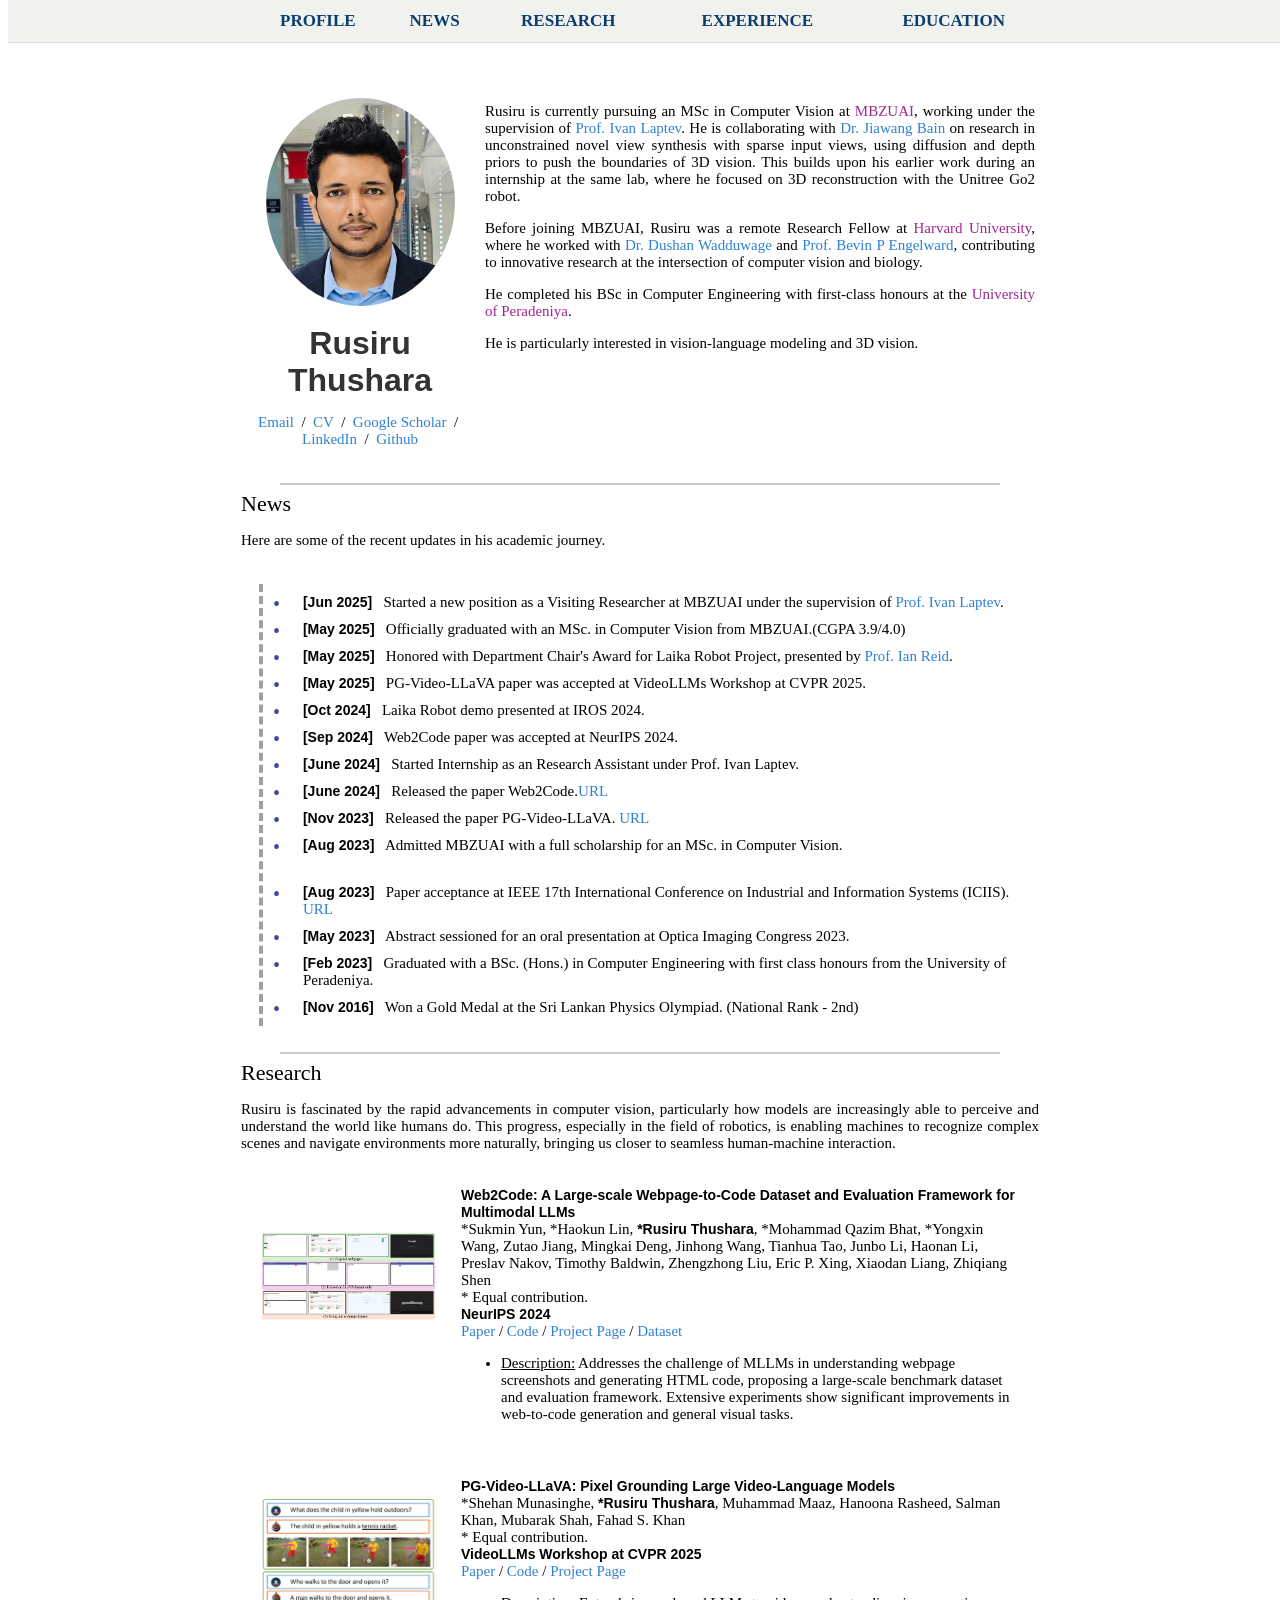
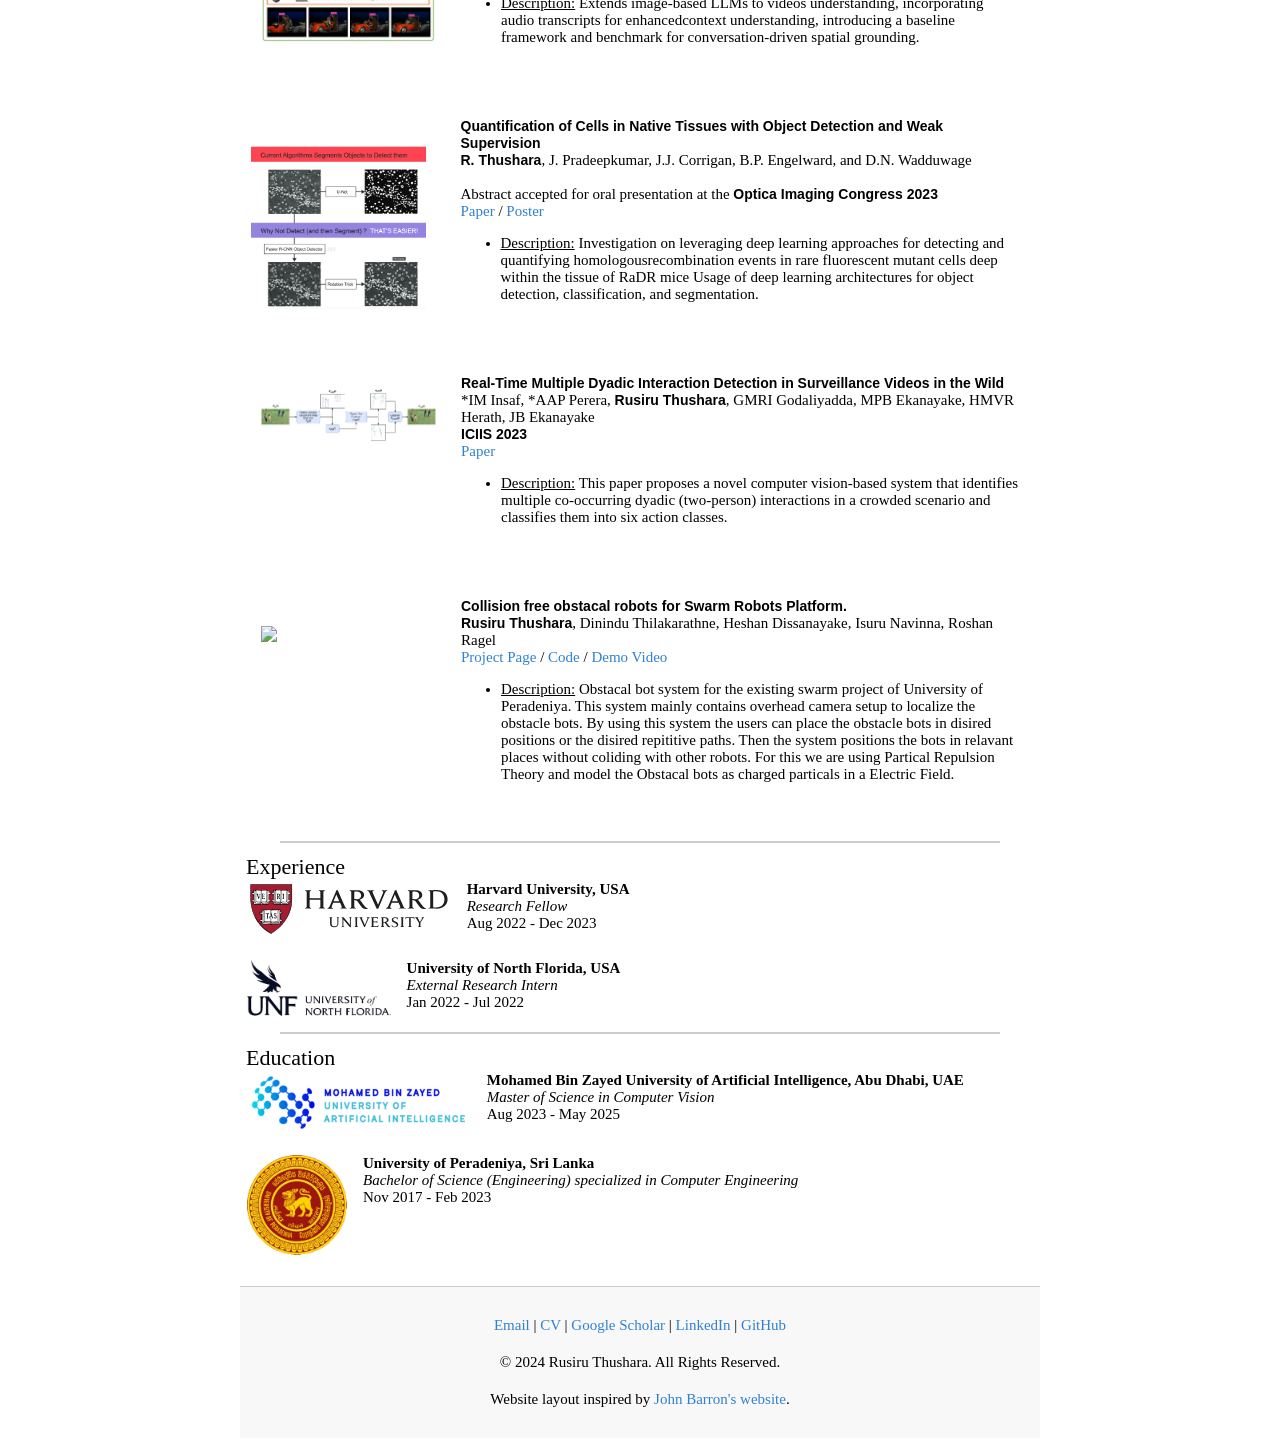
==== index.html @ 797534b0 "updated" ====
<!DOCTYPE HTML>
<html lang="en">
<head>
  <meta http-equiv="Content-Type" content="text/html; charset=UTF-8">
  <title>Rusiru Thushara</title>
  <meta name="author" content="Rusiru Thushara">
  <meta name="viewport" content="width=device-width, initial-scale=1">
  <link rel="stylesheet" type="text/css" href="stylesheet.css">
  <link rel="icon" type="image/png" href="static/images/favicon.ico">
  <script src="static/js/nn.js"></script>
  <script src="https://cdnjs.cloudflare.com/ajax/libs/p5.js/1.4.0/p5.js"></script>
</head>

<body>
  <!-- Navigation Bar -->
  <div class="navbar">
    <table style="width:90%; margin:auto;">
      <tr>
        <td><a href="#profile">Profile</a></td>
        <td><a href="#news">News</a></td>
        <td><a href="#research">Research</a></td>
        <td><a href="#experience">Experience</a></td>
        <td><a href="#education">Education</a></td>
      </tr>
    </table>
  </div>

  <div class="content"> <!-- Added margin to offset fixed header -->
    <table style="width:100%;max-width:800px;border:0px;border-spacing:0px;border-collapse:separate;margin-right:auto;margin-left:auto;">
      <tbody>
        <tr style="padding:0px">
          <td style="padding:0px">
            <table style="width:100%; max-width:800px; border:0; border-spacing:0; border-collapse:collapse; margin:auto;">
              <tbody>
                <tr id="profile">
                  <td style="width:30%; padding:15px; text-align: center; vertical-align: top;">
                    <!-- Image in a circle -->
                    <a href="static/images/RUSIRU.jpeg">
                      <img src="static/images/RUSIRU.jpeg" alt="profile photo" style="width:90%; height:auto; aspect-ratio: 1 / 1.1; max-width: 200px; max-height: auto; min-width: 100px; border-radius:50%; object-fit:cover;">
                    </a>
                    <p id="namechange" align="center">
                      <span id="a"><name>Rusiru Thushara</name></span> 
                    </p>
                    <!-- Links under the image -->
                    <p style="text-align:center">
                      <a href="mailto:thusharakart@gmail.com">Email</a> &nbsp;/&nbsp;
                      <a href="https://thusharakart.github.io/resume/cv.pdf">CV</a> &nbsp;/&nbsp;
                      <a href="https://scholar.google.com/citations?user=rWAVq90AAAAJ&hl=en">Google Scholar</a> &nbsp;/&nbsp;
                      <a href="https://www.linkedin.com/in/rusiru-thushara">LinkedIn</a> &nbsp;/&nbsp;
                      <a href="https://github.com/thusharakart">Github</a>
                    </p>
                    
                  </td>
                  <td style="width:70%; padding:5px; vertical-align: top;">
                    <!-- Text content -->
                    <p style="text-align:justify">
                      Rusiru is currently pursuing an MSc in Computer Vision at  
                      <a href="https://mbzuai.ac.ae" style="color: #9f268f;">MBZUAI</a>, working under the supervision of  
                      <a href="https://www.di.ens.fr/~laptev/">Prof. Ivan Laptev</a>. He is collaborating with  
                      <a href="https://jwbian.net/">Dr. Jiawang Bain</a> on research in unconstrained novel view synthesis with sparse input views, using diffusion and depth priors to push the boundaries of 3D vision. This builds upon his earlier work during an internship at the same lab, where he focused on 3D reconstruction with the Unitree Go2 robot.
                    </p>
                    <p style="text-align:justify">
                      Before joining MBZUAI, Rusiru was a remote Research Fellow at  
                      <a href="https://www.harvard.edu/" style="color: #9f268f;">Harvard University</a>, where he worked with  
                      <a href="https://dushan.mit.edu/">Dr. Dushan Wadduwage</a> and  
                      <a href="https://be.mit.edu/directory/bevin-p-engelward">Prof. Bevin P Engelward</a>, contributing to innovative research at the intersection of computer vision and biology.
                    </p>
                  
                    <p style="text-align:justify">
                      He completed his BSc in Computer Engineering with first-class honours at the <a href="https://www.pdn.ac.lk/" style="color: #9f268f;">University of Peradeniya</a>.
                    </p>
                    <p style="text-align:justify">
                        He is particularly interested in vision-language modeling and 3D vision.
                    </p>

                    <!-- <p style="text-align:justify; color:red;">
                      <b>UPDATE:</b> Applying for PhD positions for the Fall 2025 intake.
                    </p>  -->
                  </td>
                </tr>
              </tbody>
            </table>

            <!-- News Section -->
            <hr style="border: 0; height: 2px; background-color: #ccc; width: 90%; margin: 5px auto;">
            <table id="news" style="width:100%;border:0px;border-spacing:0px;border-collapse:separate;margin-right:auto;margin-left:auto;">
              <tbody>
                <!-- Neural Network -->
                <!-- <tr>
                  <td>
                  <div id="canvas-container" class="canvas-container"></div>
                  </td>
                </tr> -->
                <tr>
                  <td style="width:100%;vertical-align:middle">
                    <heading>News</heading>
                    <p style="text-align:justify">
                      Here are some of the recent updates in his academic journey.
                    </p>
                    <div class="timeline-container">
                      <div class="timeline">
                          <div class="fixed-news">
                              <div class="timeline-item"><strong>[Jun 2025]</strong> &nbsp;&nbsp;Started a new position as a Visiting Researcher at MBZUAI under the supervision of <a href="https://www.di.ens.fr/~laptev/">Prof. Ivan Laptev</a>.</div>
                              <div class="timeline-item"><strong>[May 2025]</strong> &nbsp;&nbsp;Officially graduated with an MSc. in Computer Vision from MBZUAI.(CGPA 3.9/4.0)</div>
                              <div class="timeline-item"><strong>[May 2025]</strong> &nbsp;&nbsp;Honored with Department Chair's Award for Laika Robot Project, presented by <a href="https://scholar.google.com/citations?user=ATkNLcQAAAAJ&hl=en">Prof. Ian Reid</a>.</div>
                              <div class="timeline-item"><strong>[May 2025]</strong> &nbsp;&nbsp;PG-Video-LLaVA paper was accepted at VideoLLMs Workshop at CVPR 2025.</div>
                              <div class="timeline-item"><strong>[Oct 2024]</strong> &nbsp;&nbsp;Laika Robot demo presented at IROS 2024.</div>
                              <div class="timeline-item"><strong>[Sep 2024]</strong> &nbsp;&nbsp;Web2Code paper was accepted at NeurIPS 2024.</div>
                              <div class="timeline-item"><strong>[June 2024]</strong> &nbsp;&nbsp;Started Internship as an Research Assistant under Prof. Ivan Laptev.</div>
                              <div class="timeline-item"><strong>[June 2024]</strong> &nbsp;&nbsp;Released the paper Web2Code.<a href="https://arxiv.org/abs/2406.20098">URL</a></div>
                              <div class="timeline-item"><strong>[Nov 2023]</strong> &nbsp;&nbsp;Released the paper PG-Video-LLaVA. <a href="https://arxiv.org/abs/2311.13435">URL</a></div>
                              <div class="timeline-item"><strong>[Aug 2023]</strong> &nbsp;&nbsp;Admitted MBZUAI with a full scholarship for an MSc. in Computer Vision.</div>
                          </div>
                          <div class="scrollable-news">
                              <div class="timeline-item"><strong>[Aug 2023]</strong> &nbsp;&nbsp;Paper acceptance at IEEE 17th International Conference on Industrial and Information Systems (ICIIS). <a href="https://ieeexplore.ieee.org/abstract/document/10253565">URL</a></div>
                              <div class="timeline-item"><strong>[May 2023]</strong> &nbsp;&nbsp;Abstract sessioned for an oral presentation at Optica Imaging Congress 2023.</div>
                              <div class="timeline-item"><strong>[Feb 2023]</strong> &nbsp;&nbsp;Graduated with a BSc. (Hons.) in Computer Engineering with first class honours from the University of Peradeniya.</div>
                              <div class="timeline-item"><strong>[Nov 2016]</strong> &nbsp;&nbsp;Won a Gold Medal at the Sri Lankan Physics Olympiad. (National Rank - 2nd) </div>
                          </div>
                      </div>
                  </div>
                  </td>
                </tr>
              </tbody>
            </table>

            <!-- Research Section -->
            <hr style="border: 0; height: 2px; background-color: #ccc; width: 90%; margin: 5px auto;">
            <table id="research" style="width:100%;border:0px;border-spacing:0px;border-collapse:separate;margin-right:auto;margin-left:auto;">
              <tbody>
                <tr>
                  <td style="width:100%;vertical-align:middle">
                    <heading>Research</heading>
                    <p style="text-align:justify" >
                      Rusiru is fascinated by the rapid advancements in computer vision, particularly how models are increasingly able to perceive and understand the world like humans do. 
                      This progress, especially in the field of robotics, is enabling machines to recognize complex scenes and navigate environments more naturally, bringing us closer to seamless human-machine interaction.
                    </p>
                    <table style="width:100%;border:0px;border-spacing:0px;border-collapse:separate;margin-right:auto;margin-left:auto;">
                      <tbody>
                        <tr>
                          <td style="padding:20px;width:25%;vertical-align:middle">
                            <div class="one">
                              <img src='static/images/papers/web2code.png' width="175">
                            </div>
                          </td>
                          <td style="padding:20px;width:75%;vertical-align:middle">
                            <papertitle>Web2Code: A Large-scale Webpage-to-Code Dataset and Evaluation Framework for Multimodal LLMs</papertitle>
                            <!-- <br>
                            Sukmin Yun, Haokun Lin,
                            <strong>Rusiru Thushara</strong>,
                            Mohammad Qazim Bhat, Yongxin Wang, Zutao Jiang, Mingkai Deng, Jinhong Wang, Tianhua Tao, Junbo Li, Haonan Li, Preslav Nakov, Timothy Baldwin, Zhengzhong Liu, Eric P. Xing, Xiaodan Liang, Zhiqiang Shen <br>
                            <br> -->
                            <br> 
                            *Sukmin Yun, *Haokun Lin, <strong>*Rusiru Thushara</strong>, *Mohammad Qazim Bhat, *Yongxin Wang, Zutao Jiang, Mingkai Deng, Jinhong Wang, Tianhua Tao, Junbo Li, Haonan Li, Preslav Nakov, Timothy Baldwin, Zhengzhong Liu, Eric P. Xing, Xiaodan Liang, Zhiqiang Shen 
                            <br> 
                            * Equal contribution.
                            <br>
                            <strong>NeurIPS 2024</strong>
                            <br>
                            <a href="https://arxiv.org/abs/2406.20098">Paper</a> /
                            <a href="https://github.com/MBZUAI-LLM/web2code">Code</a> /
                            <a href="https://mbzuai-llm.github.io/webpage2code/">Project Page</a> /
                            <a href="https://huggingface.co/datasets/MBZUAI/Web2Code">Dataset</a>
                            <ul>
                              <li>
                                <u>Description:</u> Addresses the challenge of MLLMs in understanding webpage screenshots and generating HTML code, proposing a large-scale benchmark dataset and evaluation framework. Extensive experiments show significant improvements in web-to-code generation and general visual tasks.
                              </li>
                              <!-- <br>
                              <li>
                                <u>Outcome:</u> adfsfa
                              </li> -->
                            </ul>
                          </td>
                        </tr>
                      </tbody>
                    </table>
                    <table style="width:100%;border:0px;border-spacing:0px;border-collapse:separate;margin-right:auto;margin-left:auto;"><tbody>
                        <tr>
                          <td style="padding:20px;width:25%;vertical-align:middle">
                            <div class="one">
                              <img src='static/images/papers/pgvideollava.png' width="175">
                            </div>
                          </td>
                          <td style="padding:20px;width:75%;vertical-align:middle">
                            <papertitle>PG-Video-LLaVA: Pixel Grounding Large Video-Language Models</papertitle>
                            <br>
                            *Shehan Munasinghe,
                            <strong>*Rusiru Thushara</strong>,
                            Muhammad Maaz, Hanoona Rasheed, Salman Khan, Mubarak Shah, Fahad S. Khan
                            <br> 
                            * Equal contribution.
                            <br>
                            <strong>VideoLLMs Workshop at CVPR 2025</strong>
                            <br>
                            <a href="https://arxiv.org/abs/2311.13435">Paper</a> /
                            <a href="https://github.com/mbzuai-oryx/Video-LLaVA">Code</a> /
                            <a href="https://mbzuai-oryx.github.io/Video-LLaVA/">Project Page</a>
                            <ul>
                              <li>
                                <u>Description:</u> Extends  image-based  LLMs  to  videos  understanding,  incorporating  audio  transcripts  for  enhancedcontext  understanding,  introducing  a  baseline  framework  and  benchmark  for  conversation-driven spatial grounding.
                              </li>
                              <br>
                              <!-- <li>
                                <u>Outcome:</u> Produced state-of-the-art performance in downstream tasks such as 3D object classification, few-shot object classification
                                and 3D object part segmentation, outperforming previous unsupervised learning methods.
                
                              </li> -->
                            </ul>
                          </td>
                        </tr>
                      </tbody>
                    </table>
                    <table style="width:100%;border:0px;border-spacing:0px;border-collapse:separate;margin-right:auto;margin-left:auto;"><tbody>
                        <tr>
                          <td style="padding:10px;width:25%;vertical-align:middle">
                            <div class="one">
                              <img src='static/images/papers/quantification_of_cells.png' width="175">
                            </div>
                          </td>
                          <td style="padding:20px;width:75%;vertical-align:middle">
                            <papertitle>Quantification of Cells in Native Tissues with Object Detection and Weak Supervision</papertitle>
                            <br>
                            <strong>R. Thushara</strong>, J. Pradeepkumar, J.J. Corrigan, B.P. Engelward, and D.N. Wadduwage
                            <br> 
                            <br>
                            Abstract accepted for oral presentation at the <strong>Optica Imaging Congress 2023</strong>
                            <br>
                            <a href="https://opg.optica.org/viewmedia.cfm?uri=ISA-2023-ITu2E.4&seq=0">Paper</a> /
                            <a href="https://github.com/thusharakart/DATA/blob/main/Posters/FOM_poster.pdf">Poster</a> 
                            <ul>
                              <li>
                                <u>Description:</u> Investigation  on  leveraging  deep  learning  approaches  for  detecting  and  quantifying  homologousrecombination events in rare fluorescent mutant cells deep within the tissue of RaDR mice Usage of deep learning architectures for object detection, classification, and segmentation.
                              </li>
                              <br>
                            </ul>
                          </td>
                        </tr>
                      </tbody>
                    </table>
                    <table style="width:100%;border:0px;border-spacing:0px;border-collapse:separate;margin-right:auto;margin-left:auto;"><tbody>
                      <tr>
                        <td style="padding:20px;width:25%;vertical-align:middle">
                          <div class="one">
                            <img src='static/images/papers/dyadic_interaction_detection.png' width="175">
                          </div>
                        </td>
                        <td style="padding:20px;width:75%;vertical-align:middle">
                          <papertitle>Real-Time Multiple Dyadic Interaction Detection in Surveillance Videos in the Wild</papertitle>
                          <br>
                          *IM Insaf, *AAP Perera,
                          <strong>Rusiru Thushara</strong>,
                          GMRI Godaliyadda, MPB Ekanayake, HMVR Herath, JB Ekanayake
                          <br>
                          <strong>ICIIS 2023</strong>
                          <br>
                          <a href="https://ieeexplore.ieee.org/abstract/document/10253565">Paper</a> 
                          <ul>
                            <li>
                              <u>Description:</u> This paper proposes a novel computer vision-based system that identifies multiple co-occurring dyadic (two-person) interactions in a crowded scenario and classifies them into six action classes.
                            </li>
                            <br>
                          </ul>
                        </td>
                      </tr>
                    </tbody>
                  </table>
                  <table style="width:100%;border:0px;border-spacing:0px;border-collapse:separate;margin-right:auto;margin-left:auto;"><tbody>
                      <tr>
                        <td style="padding:20px;width:25%;vertical-align:middle">
                          <div class="one">
                            <img src='static/images/projects/swarm_robot.gif' width="175">
                          </div>
                        </td>
                        <td style="padding:20px;width:75%;vertical-align:middle">
                          <papertitle>Collision free obstacal robots for Swarm Robots Platform.</papertitle>
                          <br>
                          <strong>Rusiru Thushara</strong>,
                          Dinindu Thilakarathne, Heshan Dissanayake, Isuru Navinna, Roshan Ragel
                          <br>
                          <a href="https://cepdnaclk.github.io/e16-3yp-obstacle-bots-for-swarm-robots/">Project Page</a> /
                          <a href="https://github.com/cepdnaclk/e16-3yp-obstacle-bots-for-swarm-robots">Code</a> /
                          <a href="https://cepdnaclk.github.io/e16-3yp-obstacle-bots-for-swarm-robots/#web-interface">Demo Video</a>
                          <ul>
                            <li>
                              <u>Description:</u> Obstacal bot system for the existing swarm project of University of Peradeniya. This system mainly contains overhead camera setup to localize the obstacle bots. By using this system the users can place the obstacle bots in disired positions or the disired repititive paths. Then the system positions the bots in relavant places without coliding with other robots. For this we are using Partical Repulsion Theory and model the Obstacal bots as charged particals in a Electric Field.
                            </li>
                            <br>
                          </ul>
                        </td>
                      </tr>
                    </tbody>
                  </table>
                  </td>
                </tr>
              </tbody>
            </table>

            <!-- Experience Section -->
            <hr style="border: 0; height: 2px; background-color: #ccc; width: 90%; margin: 5px auto;">
            <table id="experience" style="width:100%; border:0; border-spacing:0; border-collapse:separate; margin:0 auto; padding: 5px;">
              <tbody>
                <tr>
                  <td style="width:100%; vertical-align:middle;">
                    <heading>Experience</heading>

                    <!-- Harvard University -->
                    <table style="width:100%; border:0; cellpadding:1; cellspacing:4;">
                      <tr>
                        <td valign="top" style="width:10%; padding-right: 15px;">
                          <img height="56" border="0" src="static/images/harvard_logo.svg" alt="Harvard Logo">
                        </td>
                        <td valign="top" style="width:90%;">
                          <span class="h1"><b>Harvard University, USA</b></span>
                          <br><em>Research Fellow</em><br>
                          Aug 2022 - Dec 2023
                        </td>
                      </tr>
                    </table>
                    <br>

                    <!-- University of North Florida -->
                    <table style="width:100%; border:0; cellpadding:1; cellspacing:4;">
                      <tr>
                        <td valign="top" style="width:10%; padding-right: 15px;">
                          <img height="56" border="0" src="static/images/unf_logo.png" alt="UNF Logo">
                        </td>
                        <td valign="top" style="width:90%;">
                          <span class="h1"><b>University of North Florida, USA</b></span>
                          <br><em>External Research Intern</em><br>
                          Jan 2022 - Jul 2022
                        </td>
                      </tr>
                    </table>

                  </td>
                </tr>
              </tbody>
            </table>

            <!-- Education Section -->
            <hr style="border: 0; height: 2px; background-color: #ccc; width: 90%; margin: 5px auto;">
            <table id="education" style="width:100%; border:0; border-spacing:0; border-collapse:separate; margin:0 auto; padding: 5px;">
              <tbody>
                <tr>
                  <td style="width:100%; vertical-align:middle;">
                    <heading>Education</heading>

                    <!-- MBZUAI -->
                    <table style="width:100%; border:0; cellpadding:1; cellspacing:4;">
                      <tr>
                        <td valign="top" style="width:10%; padding-right: 15px;">
                          <img height="60" border="0" src="static/images/mbzuai_logo.png" alt="MBZUAI Logo">
                        </td>
                        <td valign="top" style="width:90%;">
                          <span class="h1"><b>Mohamed Bin Zayed University of Artificial Intelligence, Abu Dhabi, UAE</b></span>
                          <br><em>Master of Science in Computer Vision</em><br>
                          Aug 2023 - May 2025
                        </td>
                      </tr>
                    </table>
                    <br>

                    <!-- University of Peradeniya -->
                    <table style="width:100%; border:0; cellpadding:1; cellspacing:4;">
                      <tr>
                        <td valign="top" style="width:10%; padding-right: 15px;">
                          <img height="100" border="0" src="static/images/uop_logo.png" alt="UoP Logo">
                        </td>
                        <td valign="top" style="width:90%;">
                          <span class="h1"><b>University of Peradeniya, Sri Lanka</b></span>
                          <br><em>Bachelor of Science (Engineering) specialized in Computer Engineering</em><br>
                          Nov 2017 - Feb 2023
                        </td>
                      </tr>
                    </table>

                  </td>
                </tr>
              </tbody>
            </table>


            <!-- Footer -->
            <div style="width:100%; background:#f8f8f8; border-top:1px solid #ccc; padding:20px 0; text-align:center; margin-top:20px;">
                <table style="width:90%; margin:auto;">
                  <tr>
                    <td style="padding:10px;">
                      <a href="mailto:thusharakart@gmail.com">Email</a> |
                      <a href="https://thusharakart.github.io/resume/cv.pdf">CV</a> |
                      <a href="https://scholar.google.com/citations?user=rWAVq90AAAAJ&hl=en">Google Scholar</a> |
                      <a href="https://www.linkedin.com/in/rusiru-thushara">LinkedIn</a> |
                      <a href="https://github.com/thusharakart">GitHub</a>
                    </td>
                  </tr>
                  <tr>
                    <td style="padding:10px;">
                      © 2024 Rusiru Thushara. All Rights Reserved.
                    </td>
                  </tr>
                  <tr>
                    <td style="padding:10px;">
                      Website layout inspired by <a href="https://jonbarron.info/" target="_blank">John Barron's website</a>.
                    </td>
                  </tr>
                </table>
            </div>
            
          </td>
        </tr>
      </tbody>
    </table>
  </div>
</body>
</html>
---- stylesheet.css ----
/* latin-ext */
@font-face {
  font-family: 'Lato';
  font-style: italic;
  font-weight: 400;
  src: local('Lato Italic'), local('Lato-Italic'), url(https://fonts.gstatic.com/s/lato/v15/S6u8w4BMUTPHjxsAUi-qNiXg7eU0.woff2) format('woff2');
  unicode-range: U+0100-024F, U+0259, U+1E00-1EFF, U+2020, U+20A0-20AB, U+20AD-20CF, U+2113, U+2C60-2C7F, U+A720-A7FF;
}
/* latin */
@font-face {
  font-family: 'Lato';
  font-style: italic;
  font-weight: 400;
  src: local('Lato Italic'), local('Lato-Italic'), url(https://fonts.gstatic.com/s/lato/v15/S6u8w4BMUTPHjxsAXC-qNiXg7Q.woff2) format('woff2');
  unicode-range: U+0000-00FF, U+0131, U+0152-0153, U+02BB-02BC, U+02C6, U+02DA, U+02DC, U+2000-206F, U+2074, U+20AC, U+2122, U+2191, U+2193, U+2212, U+2215, U+FEFF, U+FFFD;
}
/* latin-ext */
@font-face {
  font-family: 'Lato';
  font-style: italic;
  font-weight: 700;
  src: local('Lato Bold Italic'), local('Lato-BoldItalic'), url(https://fonts.gstatic.com/s/lato/v15/S6u_w4BMUTPHjxsI5wq_FQftx9897sxZ.woff2) format('woff2');
  unicode-range: U+0100-024F, U+0259, U+1E00-1EFF, U+2020, U+20A0-20AB, U+20AD-20CF, U+2113, U+2C60-2C7F, U+A720-A7FF;
}
/* latin */
@font-face {
  font-family: 'Lato';
  font-style: italic;
  font-weight: 700;
  src: local('Lato Bold Italic'), local('Lato-BoldItalic'), url(https://fonts.gstatic.com/s/lato/v15/S6u_w4BMUTPHjxsI5wq_Gwftx9897g.woff2) format('woff2');
  unicode-range: U+0000-00FF, U+0131, U+0152-0153, U+02BB-02BC, U+02C6, U+02DA, U+02DC, U+2000-206F, U+2074, U+20AC, U+2122, U+2191, U+2193, U+2212, U+2215, U+FEFF, U+FFFD;
}
/* latin-ext */
@font-face {
  font-family: 'Lato';
  font-style: normal;
  font-weight: 400;
  src: local('Lato Regular'), local('Lato-Regular'), url(https://fonts.gstatic.com/s/lato/v15/S6uyw4BMUTPHjxAwXiWtFCfQ7A.woff2) format('woff2');
  unicode-range: U+0100-024F, U+0259, U+1E00-1EFF, U+2020, U+20A0-20AB, U+20AD-20CF, U+2113, U+2C60-2C7F, U+A720-A7FF;
}
/* latin */
@font-face {
  font-family: 'Lato';
  font-style: normal;
  font-weight: 400;
  src: local('Lato Regular'), local('Lato-Regular'), url(https://fonts.gstatic.com/s/lato/v15/S6uyw4BMUTPHjx4wXiWtFCc.woff2) format('woff2');
  unicode-range: U+0000-00FF, U+0131, U+0152-0153, U+02BB-02BC, U+02C6, U+02DA, U+02DC, U+2000-206F, U+2074, U+20AC, U+2122, U+2191, U+2193, U+2212, U+2215, U+FEFF, U+FFFD;
}
/* latin-ext */
@font-face {
  font-family: 'PT Serif',serif;;
  font-style: normal;
  font-weight: 700;
  src: local('Lato Bold'), local('Lato-Bold'), url(https://fonts.gstatic.com/s/lato/v15/S6u9w4BMUTPHh6UVSwaPGQ3q5d0N7w.woff2) format('woff2');
  unicode-range: U+0100-024F, U+0259, U+1E00-1EFF, U+2020, U+20A0-20AB, U+20AD-20CF, U+2113, U+2C60-2C7F, U+A720-A7FF;
}
/* latin */
@font-face {
  font-family: 'Lato';
  font-style: normal;
  font-weight: 700;
  src: local('Lato Bold'), local('Lato-Bold'), url(https://fonts.gstatic.com/s/lato/v15/S6u9w4BMUTPHh6UVSwiPGQ3q5d0.woff2) format('woff2');
  unicode-range: U+0000-00FF, U+0131, U+0152-0153, U+02BB-02BC, U+02C6, U+02DA, U+02DC, U+2000-206F, U+2074, U+20AC, U+2122, U+2191, U+2193, U+2212, U+2215, U+FEFF, U+FFFD;
}

.navbar {
  position: fixed;
  top: 0;
  width: 100vw;
  background: #f1f1ee;
  border-bottom: 1px solid #ddddd8;
  padding: 10px 0;
  z-index: 1000;
  text-transform: uppercase;
  text-align: center;
}


.navbar table {
  width: 100vw;
  max-width: 800px;
  margin: auto;
}

.navbar ul {
  list-style-type: none;
  margin: 0;
  padding: 0;
  display: flex;
  gap: 20px; /* Adjust spacing between nav items */
}

.navbar li {
  display: inline;
}

.navbar a {
  text-decoration: none;
  color: #0b3d73; /* Adjust as needed */
  font-size: 17px; /* Adjust as needed */
  font-weight: 550;
}

.content {
  margin-top: 65px;
  z-index: 1;
  position: relative;
}

a {
  color: #2f81d3;
  text-decoration: none;
}

a:focus,
a:hover {
  color: #63061d;
  text-decoration: none;
}

body,
td,
th,
tr,
p,
a {
  font-family: 'PT Serif',serif;
  font-size: 15px
}

body {
  padding-top: 10px;
}

strong {
  font-family: 'Lato', Verdana, Helvetica, sans-serif;
  font-size: 14px;
}

heading {
  font-family: 'PT Serif',serif;
  font-size: 22px;
}

papertitle {
  font-family: 'Lato', Verdana, Helvetica, sans-serif;
  font-size: 14px;
  font-weight: 700
}

name {
  font-family: 'PT Sans Narrow',sans-serif;
  font-size: 32px;
  font-weight: 600;
  color: #333332;
  vertical-align: middle;
  padding: 5px auto;
}

table {
  width: 50%;
  border-collapse: collapse;
}

.one {
  width: 160px;
  height: 160px;
  position: relative;
}

.two {
  width: 160px;
  height: 160px;
  position: absolute;
  transition: opacity .2s ease-in-out;
  -moz-transition: opacity .2s ease-in-out;
  -webkit-transition: opacity .2s ease-in-out;
}

.fade {
  transition: opacity .2s ease-in-out;
  -moz-transition: opacity .2s ease-in-out;
  -webkit-transition: opacity .2s ease-in-out;
}

span.highlight {
  background-color: #ffffd0;
}
/* For name change stuff */
p#namechange span#a {
  display: inline;
}
p#namechange:hover span#a {
  display: none;
}
p#namechange span#b {
  display: none;
}
p#namechange:hover span#b {
  display: inline;
}

.canvas-container {
  width: 100vw;
  height: 40vh;
}

.timeline-container {
  display: flex;
  justify-content: center;
}
.timeline {
  position: relative;
  width: 95%;
  margin: 20px 0;
  border-left: 4px dashed #a19f9f;
}
.fixed-news, .scrollable-news {
  padding-left: 40px;
}
.fixed-news {
  position: sticky;
  top: 0;
  background: white;
  z-index: 1;
}
.scrollable-news {
  max-height: 300px;
  overflow-y: auto;
  padding-top: 10px;
}
.timeline-item {
  position: relative;
  margin: 10px 0;
}
.timeline-item::before {
  content: '•';
  position: absolute;
  left: -30px;
  font-size: 20px;
  line-height: 1;
  color: #42489f;
}

@media screen and (max-width: 200px) {
  .navbar td {
    display: none;
  }
  
}

@media screen and (max-width: 600px) {
  .navbar{
    max-width: cal(100vw + 5px);
  }
  .navbar td {
    padding: 5px;
  }

  .navbar a {
    font-size: 12px;
  }

  section[id] {
    padding-top: 60px;
    margin-top: -60px;
  }
}

section[id] {
  padding-top: 60px;
  margin-top: -100; 
  display: block;
}

:target::before {
  content: "";
  display: block;
  height: 90px; /* same as your navbar's height */
  margin-top: -70px; /* negative value of the height */
  visibility: hidden;
  scroll-margin-top: 70px;
}
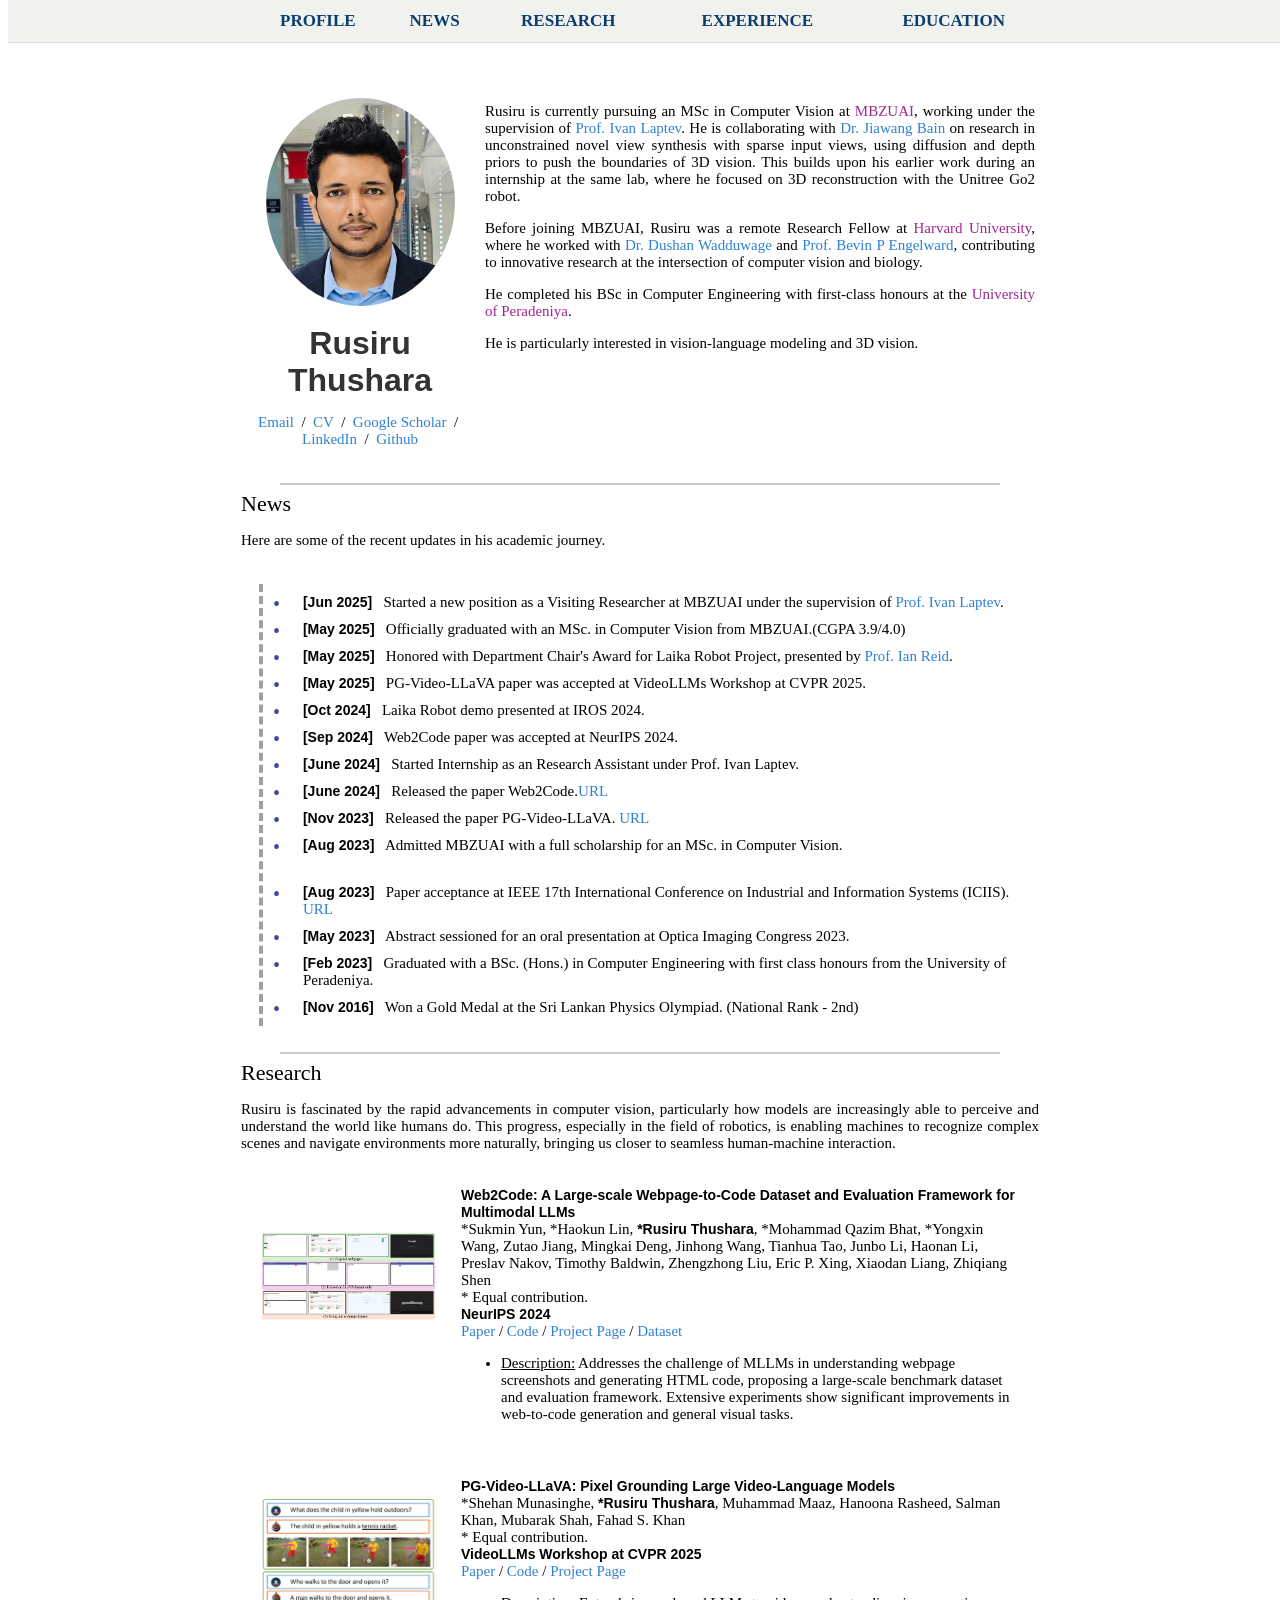
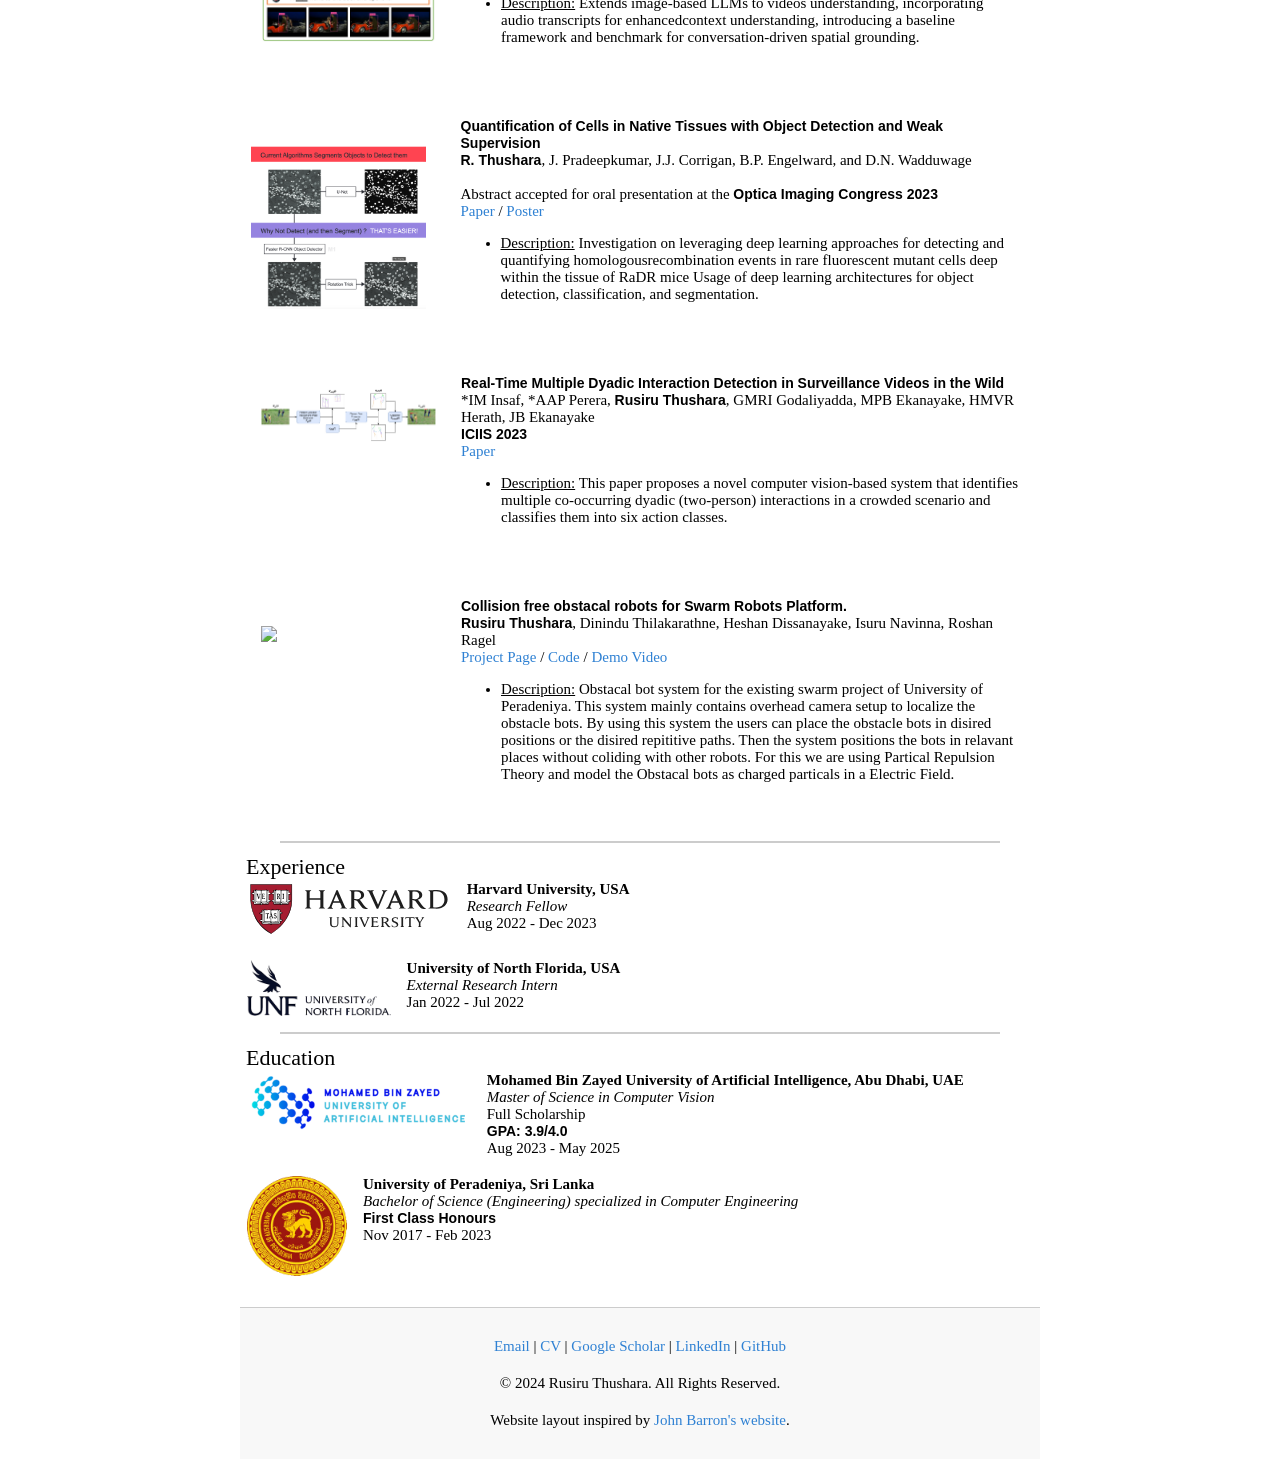
==== commit 73be4d28: "updated" ====
--- a/index.html
+++ b/index.html
@@ -354,6 +354,8 @@
                         <td valign="top" style="width:90%;">
                           <span class="h1"><b>Mohamed Bin Zayed University of Artificial Intelligence, Abu Dhabi, UAE</b></span>
                           <br><em>Master of Science in Computer Vision</em><br>
+                          <span>Full Scholarship</span><br>
+                          <strong>GPA: 3.9/4.0</strong><br>
                           Aug 2023 - May 2025
                         </td>
                       </tr>
@@ -365,10 +367,12 @@
                       <tr>
                         <td valign="top" style="width:10%; padding-right: 15px;">
                           <img height="100" border="0" src="static/images/uop_logo.png" alt="UoP Logo">
+
                         </td>
                         <td valign="top" style="width:90%;">
                           <span class="h1"><b>University of Peradeniya, Sri Lanka</b></span>
                           <br><em>Bachelor of Science (Engineering) specialized in Computer Engineering</em><br>
+                          <strong>First Class Honours</strong><br>
                           Nov 2017 - Feb 2023
                         </td>
                       </tr>
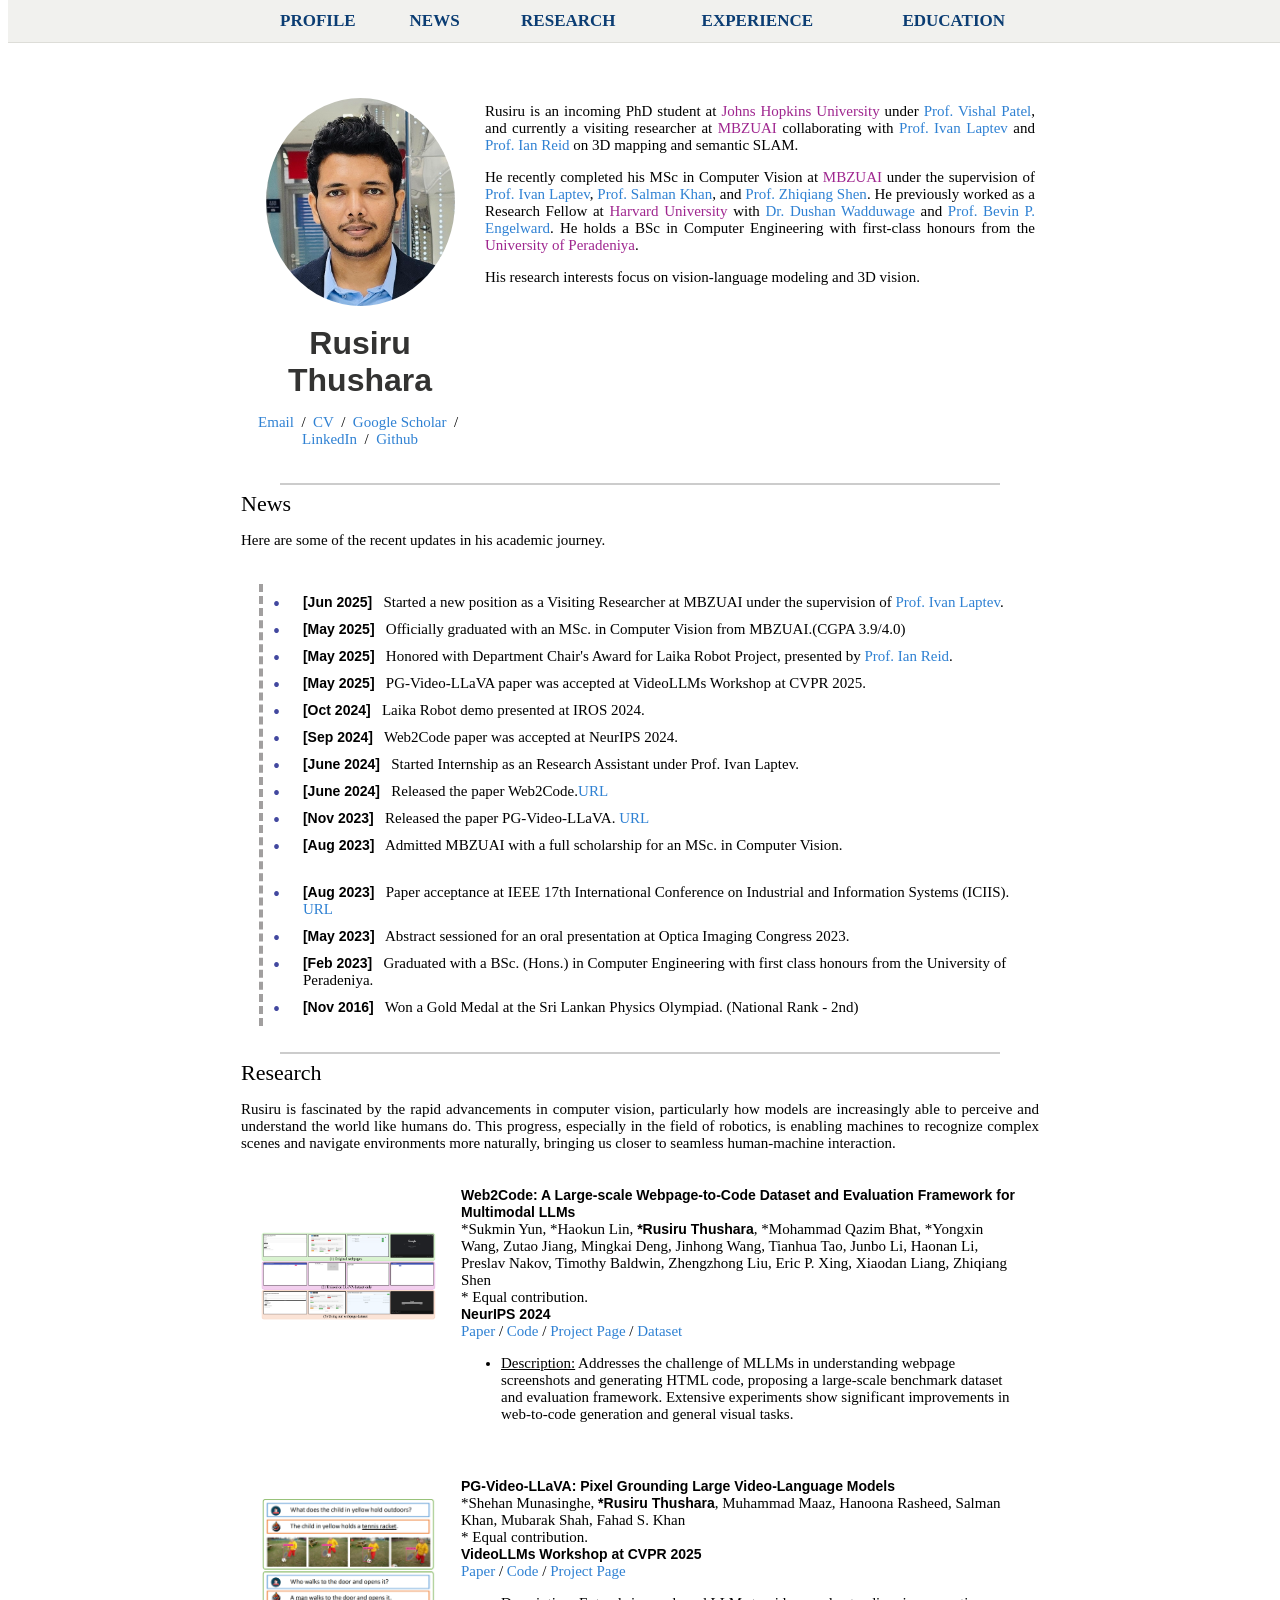
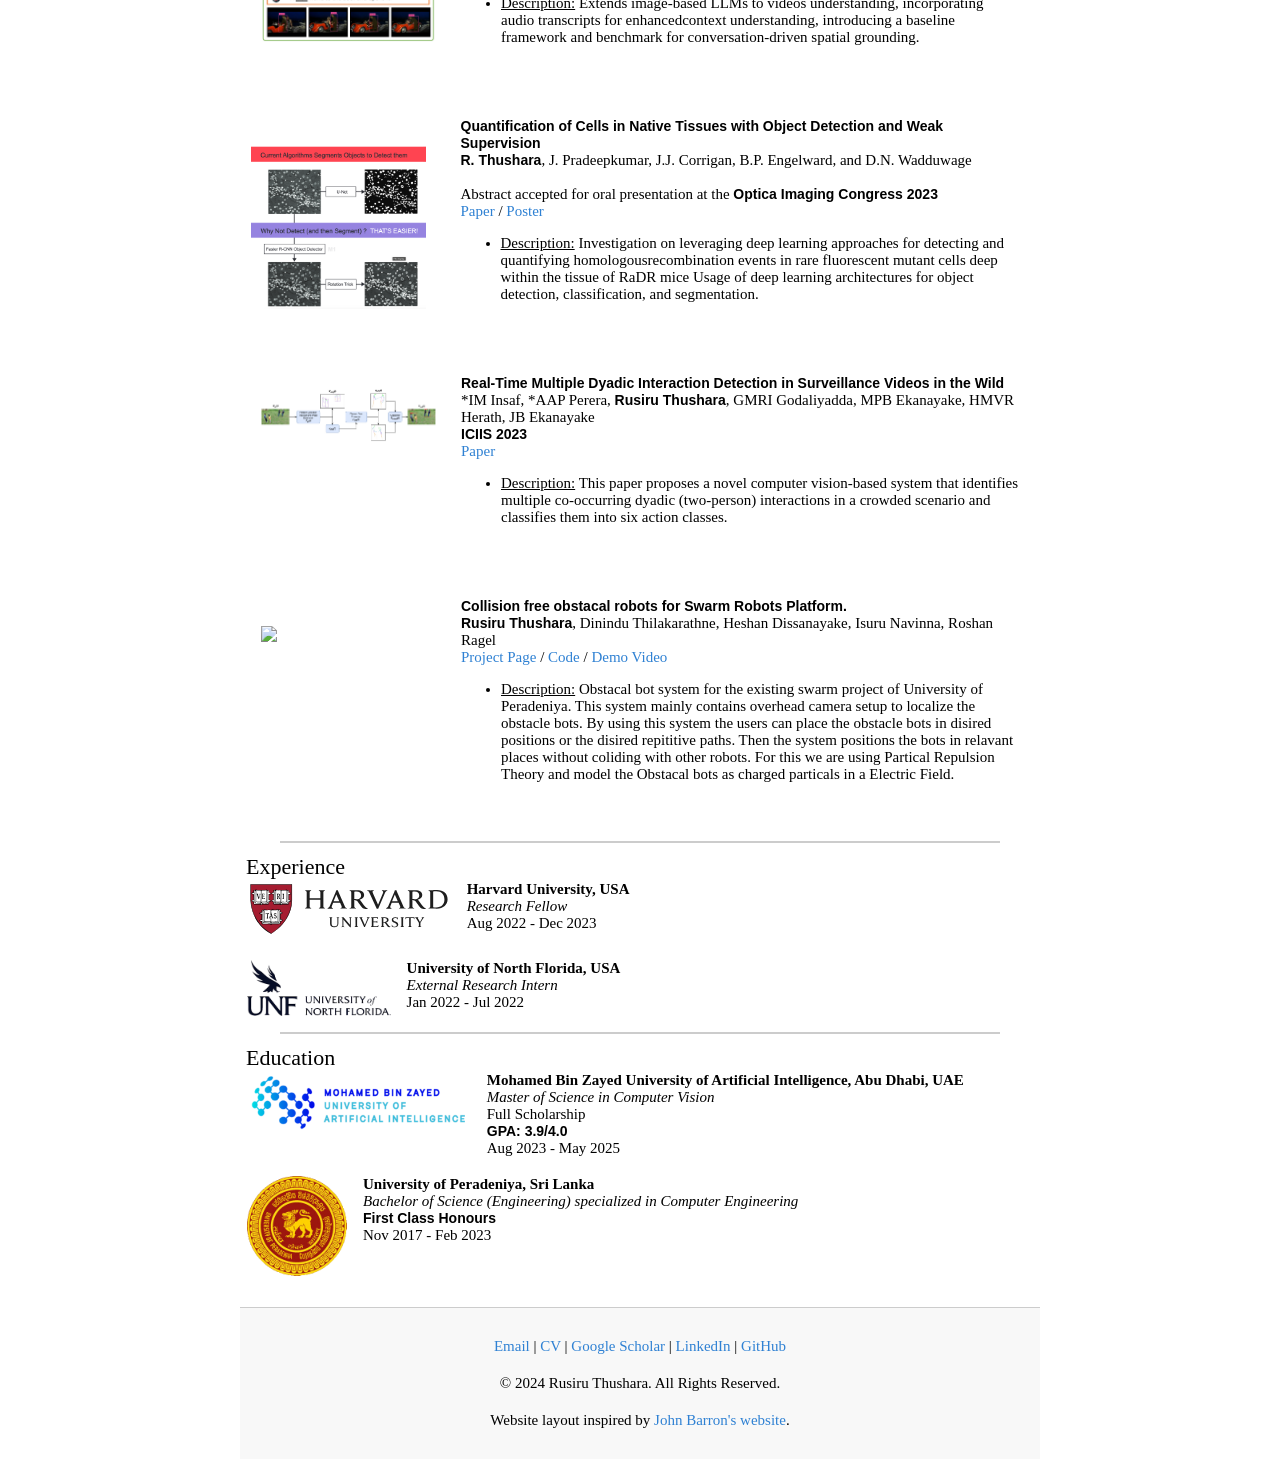
==== commit 9f07a007: "updated" ====
--- a/index.html
+++ b/index.html
@@ -53,29 +53,18 @@
                   </td>
                   <td style="width:70%; padding:5px; vertical-align: top;">
                     <!-- Text content -->
-                    <p style="text-align:justify">
-                      Rusiru is currently pursuing an MSc in Computer Vision at  
-                      <a href="https://mbzuai.ac.ae" style="color: #9f268f;">MBZUAI</a>, working under the supervision of  
-                      <a href="https://www.di.ens.fr/~laptev/">Prof. Ivan Laptev</a>. He is collaborating with  
-                      <a href="https://jwbian.net/">Dr. Jiawang Bain</a> on research in unconstrained novel view synthesis with sparse input views, using diffusion and depth priors to push the boundaries of 3D vision. This builds upon his earlier work during an internship at the same lab, where he focused on 3D reconstruction with the Unitree Go2 robot.
-                    </p>
-                    <p style="text-align:justify">
-                      Before joining MBZUAI, Rusiru was a remote Research Fellow at  
-                      <a href="https://www.harvard.edu/" style="color: #9f268f;">Harvard University</a>, where he worked with  
-                      <a href="https://dushan.mit.edu/">Dr. Dushan Wadduwage</a> and  
-                      <a href="https://be.mit.edu/directory/bevin-p-engelward">Prof. Bevin P Engelward</a>, contributing to innovative research at the intersection of computer vision and biology.
-                    </p>
-                  
-                    <p style="text-align:justify">
-                      He completed his BSc in Computer Engineering with first-class honours at the <a href="https://www.pdn.ac.lk/" style="color: #9f268f;">University of Peradeniya</a>.
-                    </p>
-                    <p style="text-align:justify">
-                        He is particularly interested in vision-language modeling and 3D vision.
-                    </p>
-
-                    <!-- <p style="text-align:justify; color:red;">
-                      <b>UPDATE:</b> Applying for PhD positions for the Fall 2025 intake.
-                    </p>  -->
+                      <p style="text-align:justify">
+                          Rusiru is an incoming PhD student at <a href="https://www.jhu.edu/" style="color: #9f268f;">Johns Hopkins University</a> under <a href="https://engineering.jhu.edu/ece/faculty/vishal-m-patel/">Prof. Vishal Patel</a>, and currently a visiting researcher at <a href="https://mbzuai.ac.ae" style="color: #9f268f;">MBZUAI</a> collaborating with <a href="https://www.di.ens.fr/~laptev/">Prof. Ivan Laptev</a> and <a href="https://cs.adelaide.edu.au/~ianr/">Prof. Ian Reid</a> on 3D mapping and semantic SLAM.
+                      </p>
+
+                      <p style="text-align:justify">
+                          He recently completed his MSc in Computer Vision at <a href="https://mbzuai.ac.ae" style="color: #9f268f;">MBZUAI</a> under the supervision of <a href="https://www.di.ens.fr/~laptev/">Prof. Ivan Laptev</a>, <a href="https://ae.linkedin.com/in/salman-khan-12184128">Prof. Salman Khan</a>, and <a href="https://zhiqiangshen.com">Prof. Zhiqiang Shen</a>. He previously worked as a Research Fellow at <a href="https://www.harvard.edu/" style="color: #9f268f;">Harvard University</a> with <a href="https://dushan.mit.edu/">Dr. Dushan Wadduwage</a> and <a href="https://be.mit.edu/directory/bevin-p-engelward">Prof. Bevin P. Engelward</a>. He holds a BSc in Computer Engineering with first-class honours from the <a href="https://www.pdn.ac.lk/" style="color: #9f268f;">University of Peradeniya</a>.
+                      </p>
+
+                      <p style="text-align:justify">
+                          His research interests focus on vision-language modeling and 3D vision.
+                      </p>
+
                   </td>
                 </tr>
               </tbody>
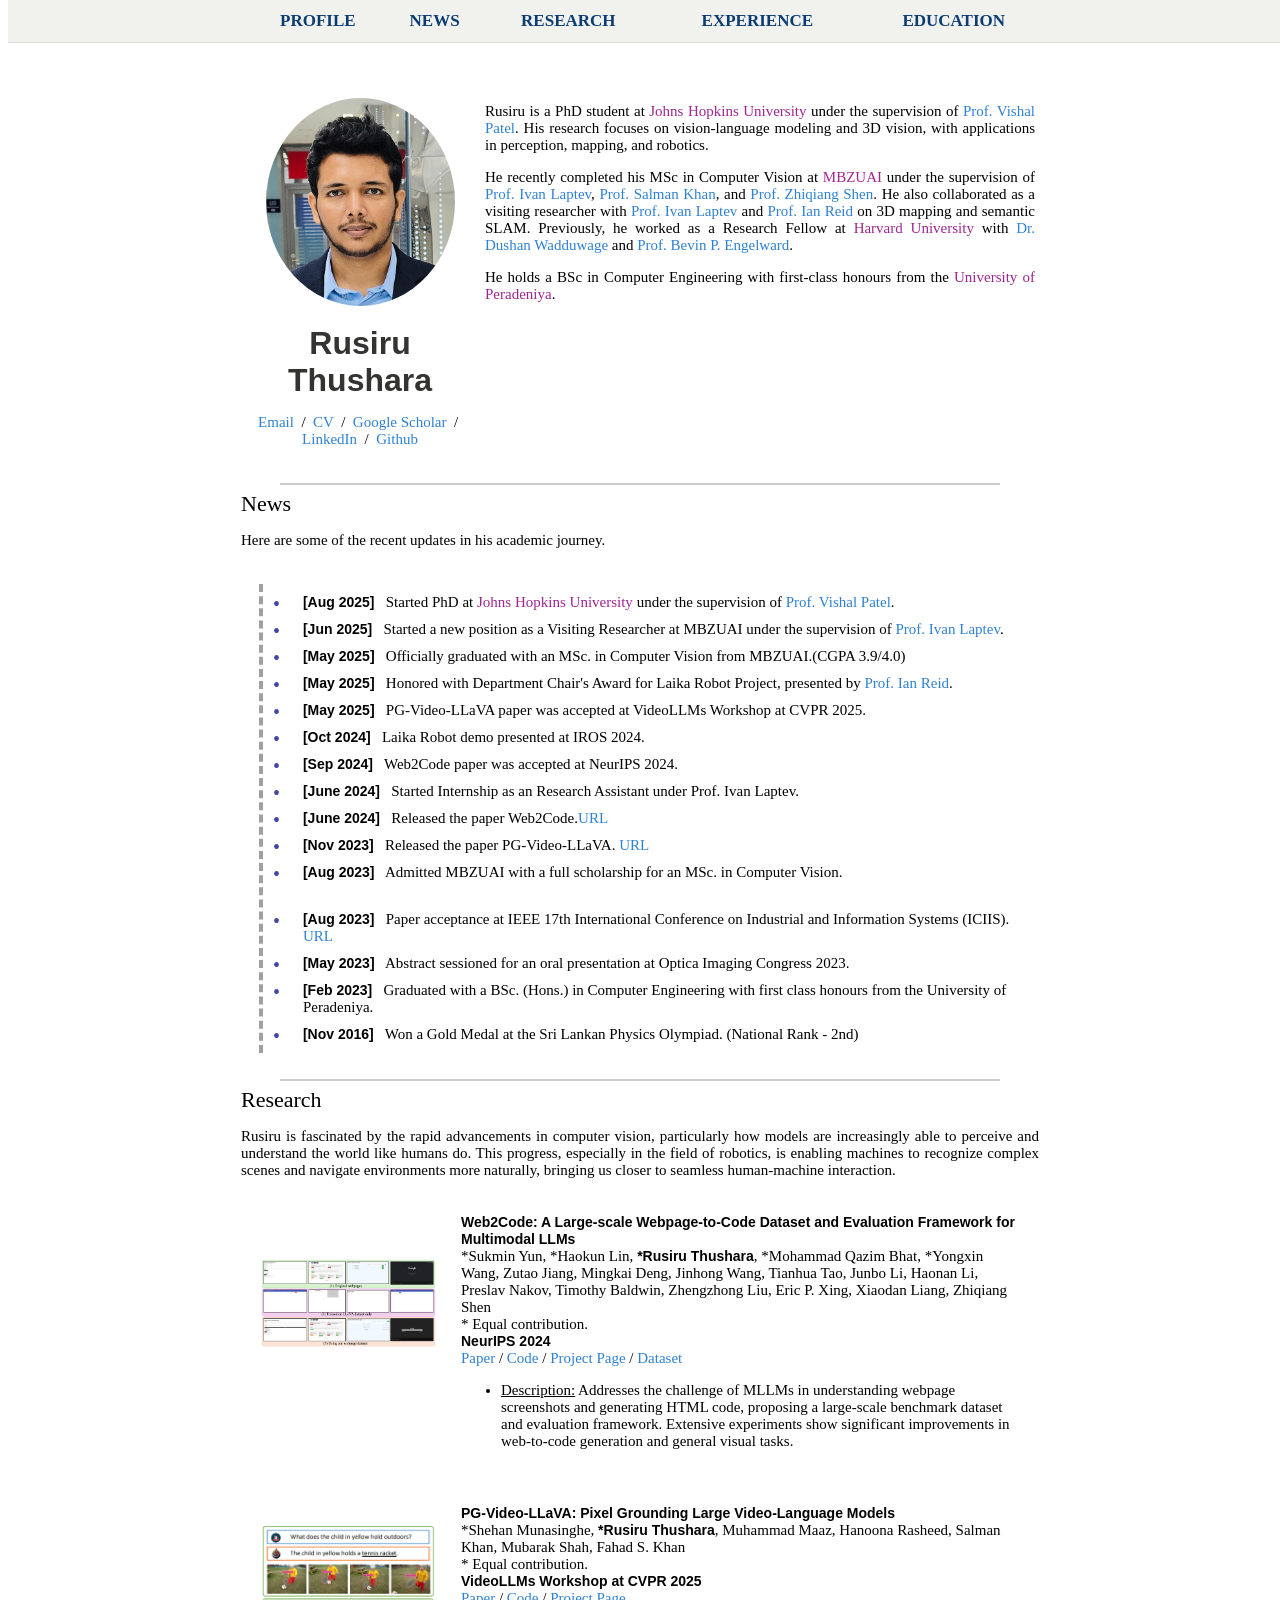
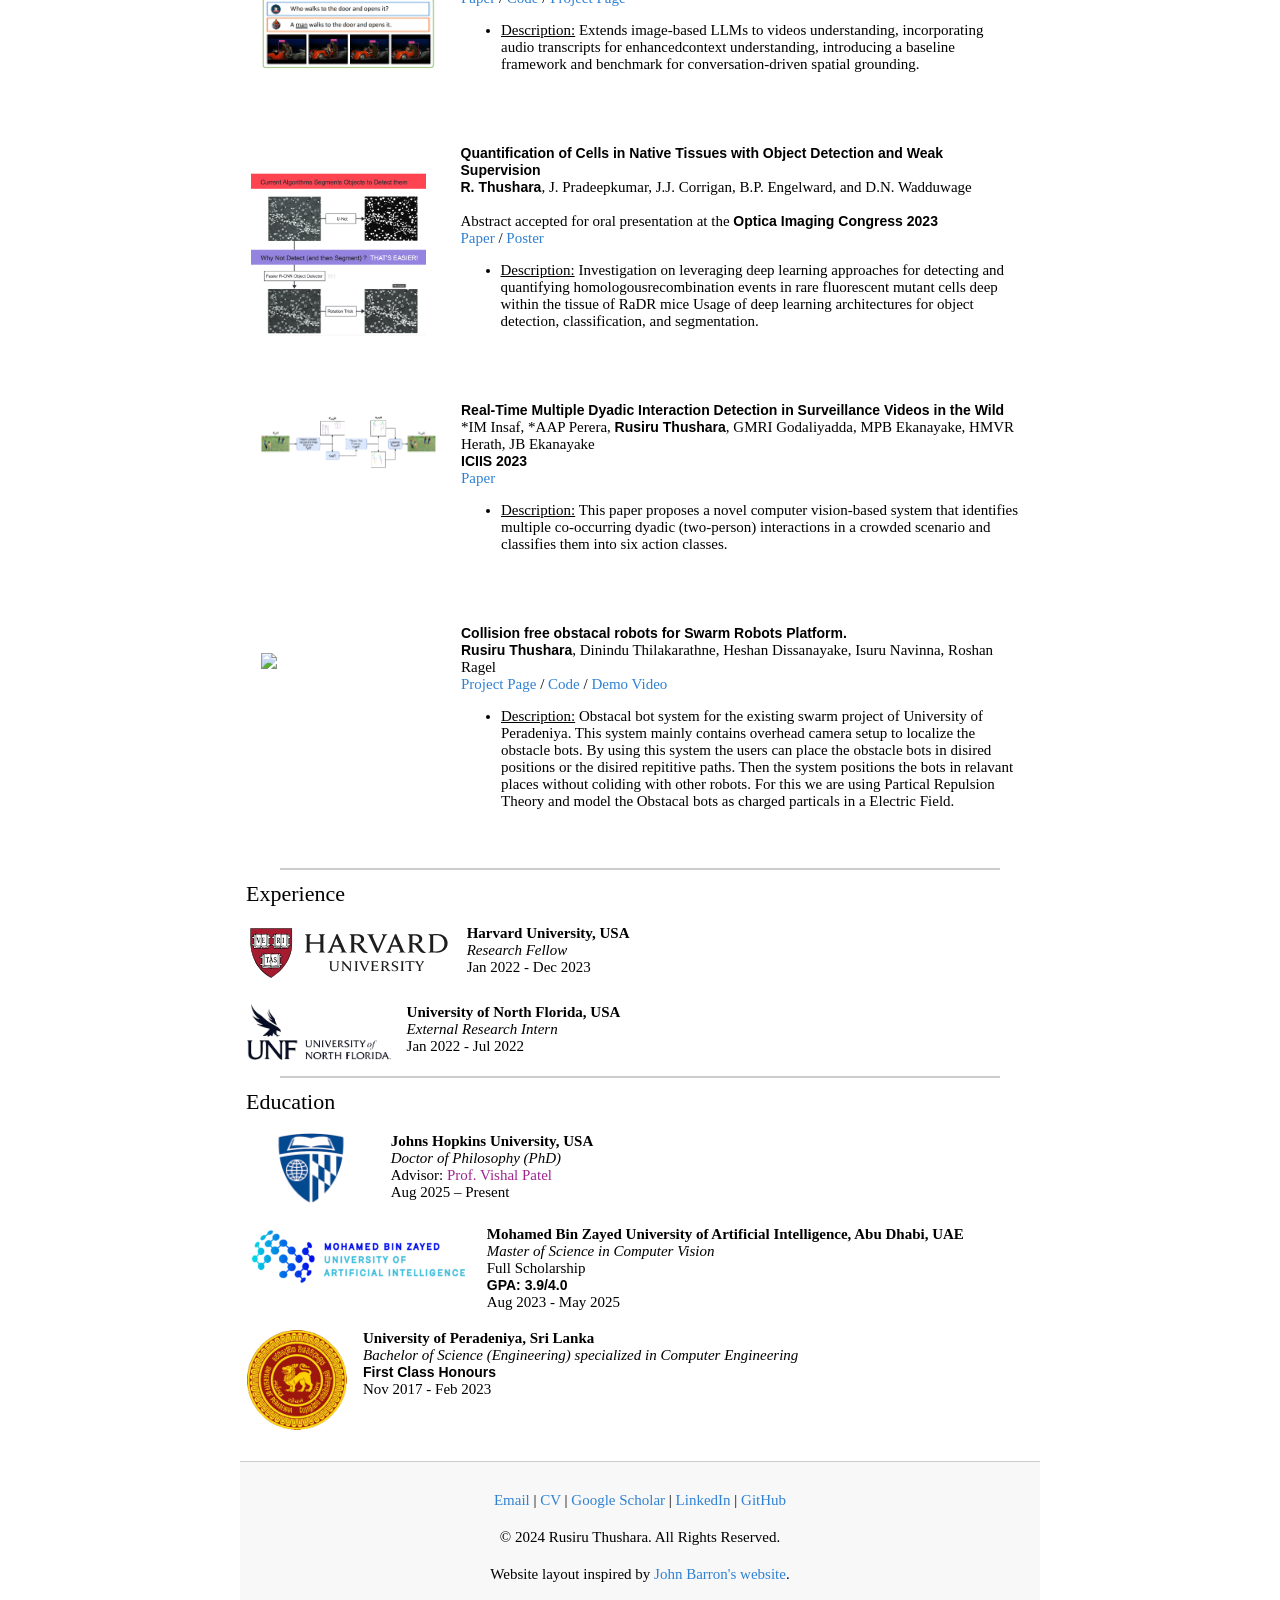
==== commit 1d86ff21: "updated" ====
--- a/index.html
+++ b/index.html
@@ -48,24 +48,24 @@
                       <a href="https://scholar.google.com/citations?user=rWAVq90AAAAJ&hl=en">Google Scholar</a> &nbsp;/&nbsp;
                       <a href="https://www.linkedin.com/in/rusiru-thushara">LinkedIn</a> &nbsp;/&nbsp;
                       <a href="https://github.com/thusharakart">Github</a>
-                    </p>
-                    
-                  </td>
+                    </p>  
+                  </td>
+
                   <td style="width:70%; padding:5px; vertical-align: top;">
-                    <!-- Text content -->
+                      <!-- Text content -->
                       <p style="text-align:justify">
-                          Rusiru is an incoming PhD student at <a href="https://www.jhu.edu/" style="color: #9f268f;">Johns Hopkins University</a> under <a href="https://engineering.jhu.edu/ece/faculty/vishal-m-patel/">Prof. Vishal Patel</a>, and currently a visiting researcher at <a href="https://mbzuai.ac.ae" style="color: #9f268f;">MBZUAI</a> collaborating with <a href="https://www.di.ens.fr/~laptev/">Prof. Ivan Laptev</a> and <a href="https://cs.adelaide.edu.au/~ianr/">Prof. Ian Reid</a> on 3D mapping and semantic SLAM.
+                          Rusiru is a PhD student at <a href="https://www.jhu.edu/" style="color: #9f268f;">Johns Hopkins University</a> under the supervision of <a href="https://engineering.jhu.edu/ece/faculty/vishal-m-patel/">Prof. Vishal Patel</a>. His research focuses on vision-language modeling and 3D vision, with applications in perception, mapping, and robotics.
                       </p>
 
                       <p style="text-align:justify">
-                          He recently completed his MSc in Computer Vision at <a href="https://mbzuai.ac.ae" style="color: #9f268f;">MBZUAI</a> under the supervision of <a href="https://www.di.ens.fr/~laptev/">Prof. Ivan Laptev</a>, <a href="https://ae.linkedin.com/in/salman-khan-12184128">Prof. Salman Khan</a>, and <a href="https://zhiqiangshen.com">Prof. Zhiqiang Shen</a>. He previously worked as a Research Fellow at <a href="https://www.harvard.edu/" style="color: #9f268f;">Harvard University</a> with <a href="https://dushan.mit.edu/">Dr. Dushan Wadduwage</a> and <a href="https://be.mit.edu/directory/bevin-p-engelward">Prof. Bevin P. Engelward</a>. He holds a BSc in Computer Engineering with first-class honours from the <a href="https://www.pdn.ac.lk/" style="color: #9f268f;">University of Peradeniya</a>.
+                          He recently completed his MSc in Computer Vision at <a href="https://mbzuai.ac.ae" style="color: #9f268f;">MBZUAI</a> under the supervision of <a href="https://www.di.ens.fr/~laptev/">Prof. Ivan Laptev</a>, <a href="https://ae.linkedin.com/in/salman-khan-12184128">Prof. Salman Khan</a>, and <a href="https://zhiqiangshen.com">Prof. Zhiqiang Shen</a>. He also collaborated as a visiting researcher with <a href="https://www.di.ens.fr/~laptev/">Prof. Ivan Laptev</a> and <a href="https://cs.adelaide.edu.au/~ianr/">Prof. Ian Reid</a> on 3D mapping and semantic SLAM. Previously, he worked as a Research Fellow at <a href="https://www.harvard.edu/" style="color: #9f268f;">Harvard University</a> with <a href="https://dushan.mit.edu/">Dr. Dushan Wadduwage</a> and <a href="https://be.mit.edu/directory/bevin-p-engelward">Prof. Bevin P. Engelward</a>.
                       </p>
 
                       <p style="text-align:justify">
-                          His research interests focus on vision-language modeling and 3D vision.
+                          He holds a BSc in Computer Engineering with first-class honours from the <a href="https://www.pdn.ac.lk/" style="color: #9f268f;">University of Peradeniya</a>.
                       </p>
-
-                  </td>
+                  </td>
+
                 </tr>
               </tbody>
             </table>
@@ -89,6 +89,7 @@
                     <div class="timeline-container">
                       <div class="timeline">
                           <div class="fixed-news">
+                              <div class="timeline-item"><strong>[Aug 2025]</strong> &nbsp;&nbsp;Started PhD at <a href="https://www.jhu.edu/" style="color: #9f268f;">Johns Hopkins University</a> under the supervision of <a href="https://engineering.jhu.edu/ece/faculty/vishal-m-patel/">Prof. Vishal Patel</a>.</div>
                               <div class="timeline-item"><strong>[Jun 2025]</strong> &nbsp;&nbsp;Started a new position as a Visiting Researcher at MBZUAI under the supervision of <a href="https://www.di.ens.fr/~laptev/">Prof. Ivan Laptev</a>.</div>
                               <div class="timeline-item"><strong>[May 2025]</strong> &nbsp;&nbsp;Officially graduated with an MSc. in Computer Vision from MBZUAI.(CGPA 3.9/4.0)</div>
                               <div class="timeline-item"><strong>[May 2025]</strong> &nbsp;&nbsp;Honored with Department Chair's Award for Laika Robot Project, presented by <a href="https://scholar.google.com/citations?user=ATkNLcQAAAAJ&hl=en">Prof. Ian Reid</a>.</div>
@@ -291,6 +292,7 @@
                 <tr>
                   <td style="width:100%; vertical-align:middle;">
                     <heading>Experience</heading>
+                    <br><br>
 
                     <!-- Harvard University -->
                     <table style="width:100%; border:0; cellpadding:1; cellspacing:4;">
@@ -301,7 +303,7 @@
                         <td valign="top" style="width:90%;">
                           <span class="h1"><b>Harvard University, USA</b></span>
                           <br><em>Research Fellow</em><br>
-                          Aug 2022 - Dec 2023
+                          Jan 2022 - Dec 2023
                         </td>
                       </tr>
                     </table>
@@ -333,6 +335,22 @@
                 <tr>
                   <td style="width:100%; vertical-align:middle;">
                     <heading>Education</heading>
+                    <br><br>
+                    <!-- Johns Hopkins University -->
+                    <table style="width:100%; border:0; cellpadding:1; cellspacing:4;">
+                      <tr>
+                        <td valign="top" style="width:10%; padding-right: 15px;">
+                          <img height="70" border="0" src="static/images/jhu_logo.png" alt="JHU Logo">
+                        </td>
+                        <td valign="top" style="width:90%;">
+                          <span class="h1"><b>Johns Hopkins University, USA</b></span>
+                          <br><em>Doctor of Philosophy (PhD)</em><br>
+                          <span>Advisor: <a href="https://engineering.jhu.edu/ece/faculty/vishal-m-patel/" style="color: #9f268f;">Prof. Vishal Patel</a></span><br>
+                          Aug 2025 – Present
+                        </td>
+                      </tr>
+                    </table>
+                    <br>
 
                     <!-- MBZUAI -->
                     <table style="width:100%; border:0; cellpadding:1; cellspacing:4;">
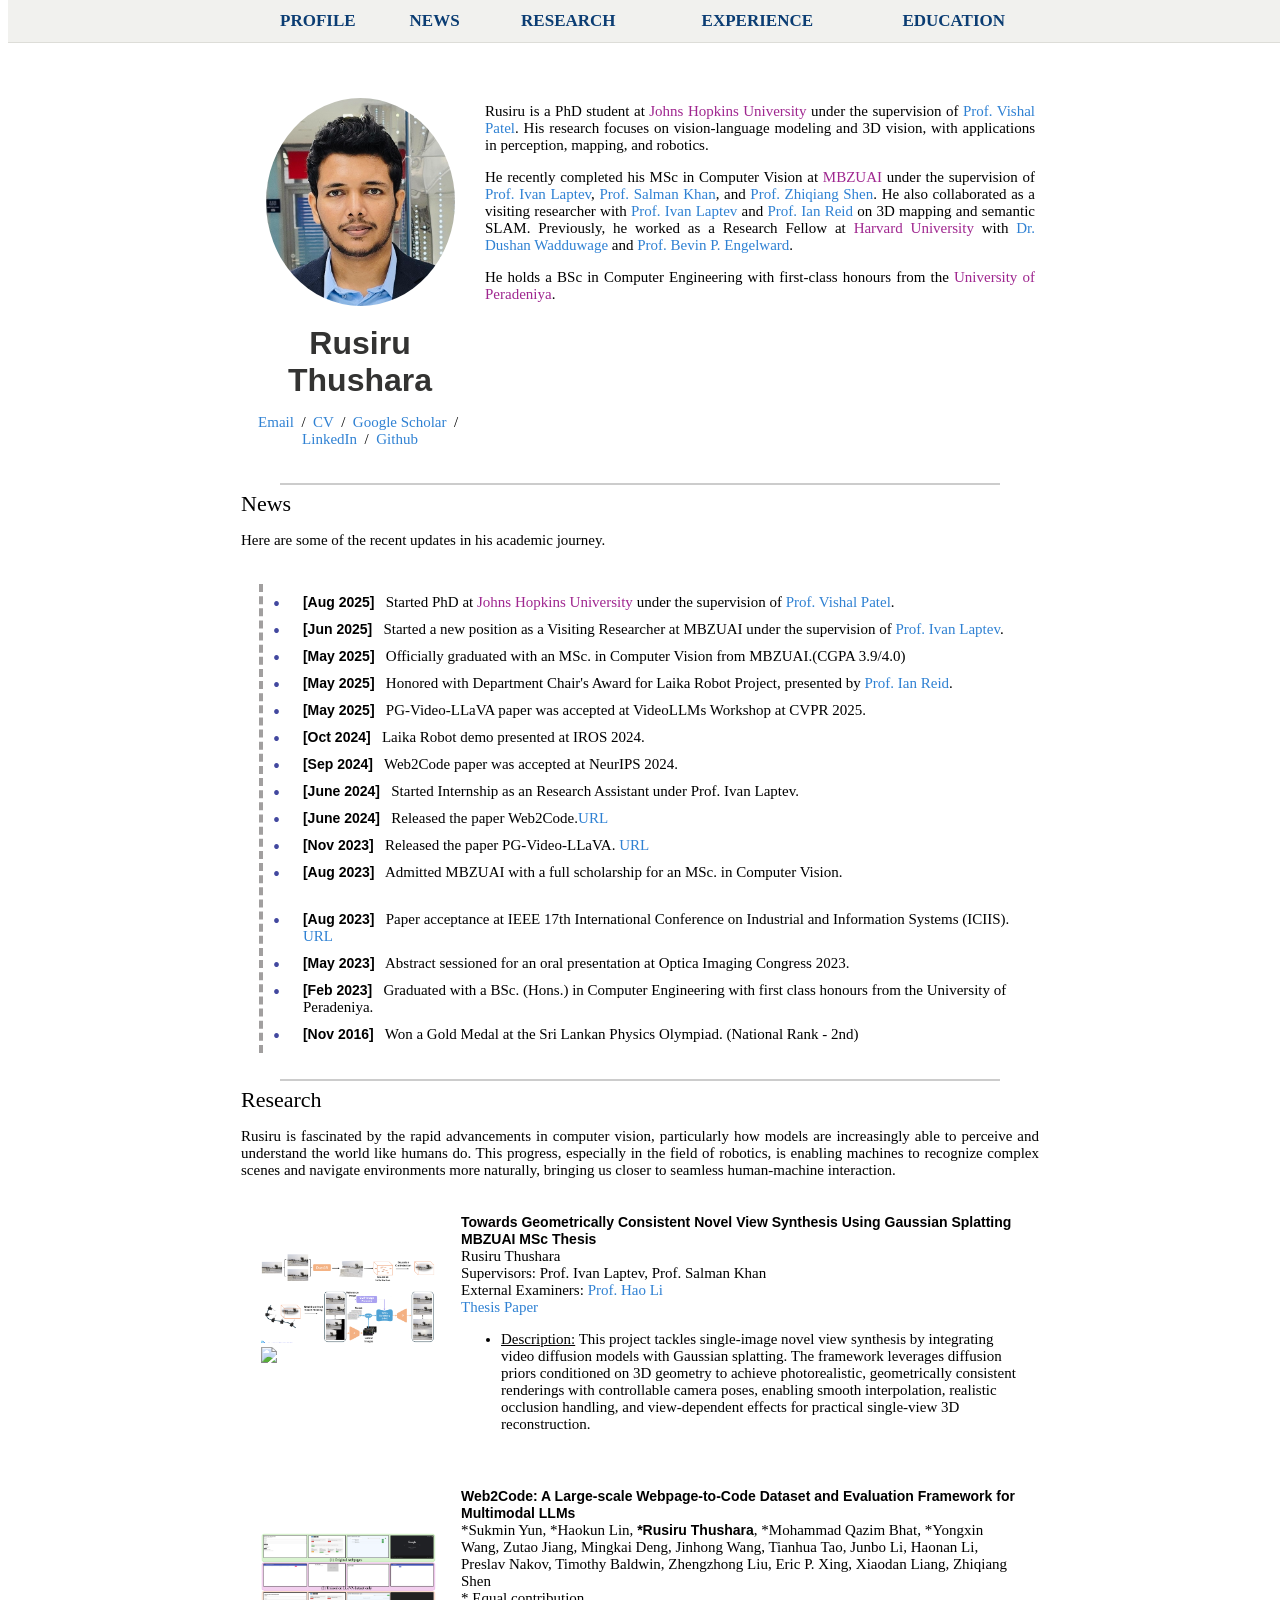
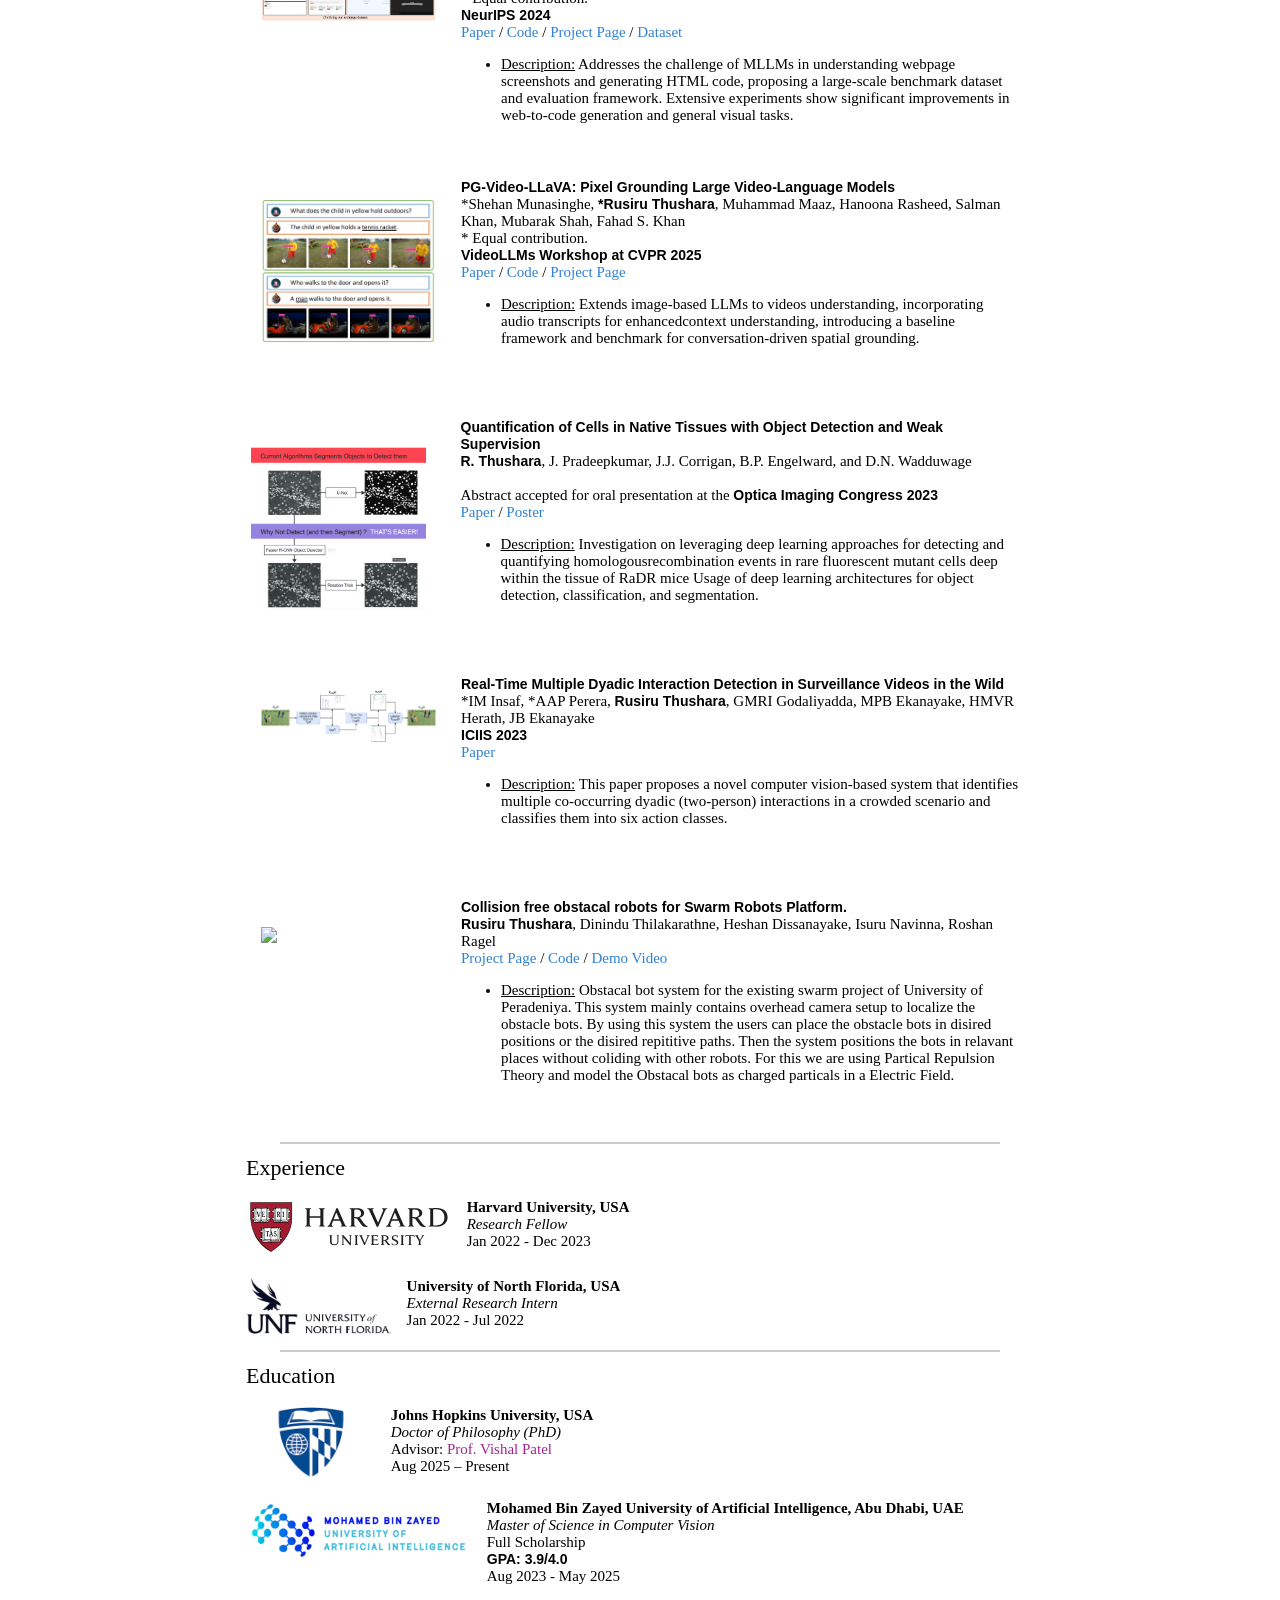
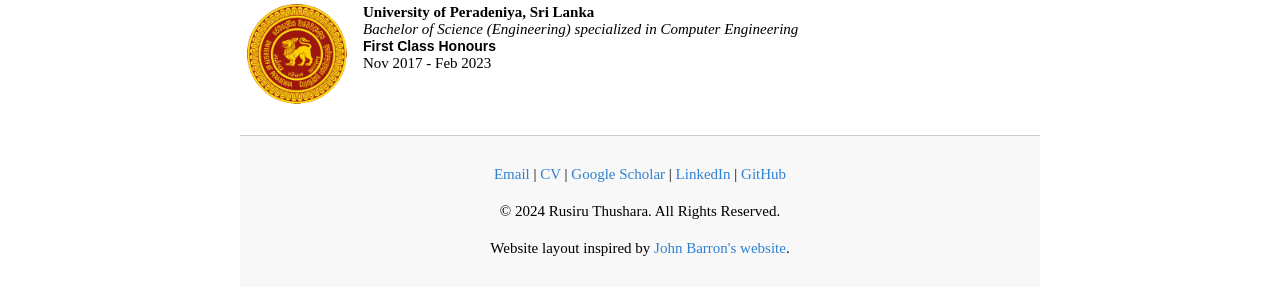
==== commit 38263272: "updated" ====
--- a/index.html
+++ b/index.html
@@ -125,6 +125,40 @@
                       Rusiru is fascinated by the rapid advancements in computer vision, particularly how models are increasingly able to perceive and understand the world like humans do. 
                       This progress, especially in the field of robotics, is enabling machines to recognize complex scenes and navigate environments more naturally, bringing us closer to seamless human-machine interaction.
                     </p>
+                    <table style="width:100%;border:0px;border-spacing:0px;border-collapse:separate;margin-right:auto;margin-left:auto;">
+                      <tbody>
+                        <tr>
+                          <td style="padding:20px;width:25%;vertical-align:middle">
+                            <div class="one">
+                              <img src="static/images/projects/sparse_3D/model.png" width="175"><br>
+                              <img src='static/images/projects/sparse_3D/mbz.gif' width="175">
+                            </div>
+                          </td>
+                          <td style="padding:20px;width:75%;vertical-align:middle">
+                            <papertitle>Towards Geometrically Consistent Novel View Synthesis Using Gaussian Splatting</papertitle>
+                            <strong>MBZUAI MSc Thesis</strong>
+                            <br> 
+                            Rusiru Thushara
+                            <br>
+                            Supervisors: Prof. Ivan Laptev, Prof. Salman Khan
+                            <br>
+                            External Examiners: <a href="https://www.hao-li.com/Hao_Li/Hao_Li_-_about_me.html">Prof. Hao Li</a>
+                            <br>
+                            <a href="https://irep.mbzuai.ac.ae/items/9d1c2990-edda-4f33-a259-97683ed4c976">Thesis Paper</a>
+                            <br>
+                            <ul>
+                              <li>
+                                <u>Description:</u> This project tackles single-image novel view synthesis by integrating video diffusion models with Gaussian splatting. The framework leverages diffusion priors conditioned on 3D geometry to achieve photorealistic, geometrically consistent renderings with controllable camera poses, enabling smooth interpolation, realistic occlusion handling, and view-dependent effects for practical single-view 3D reconstruction.
+                              </li>
+                              <!-- <br>
+                              <li>
+                                <u>Outcome:</u> adfsfa
+                              </li> -->
+                            </ul>
+                          </td>
+                        </tr>
+                      </tbody>
+                    </table>
                     <table style="width:100%;border:0px;border-spacing:0px;border-collapse:separate;margin-right:auto;margin-left:auto;">
                       <tbody>
                         <tr>
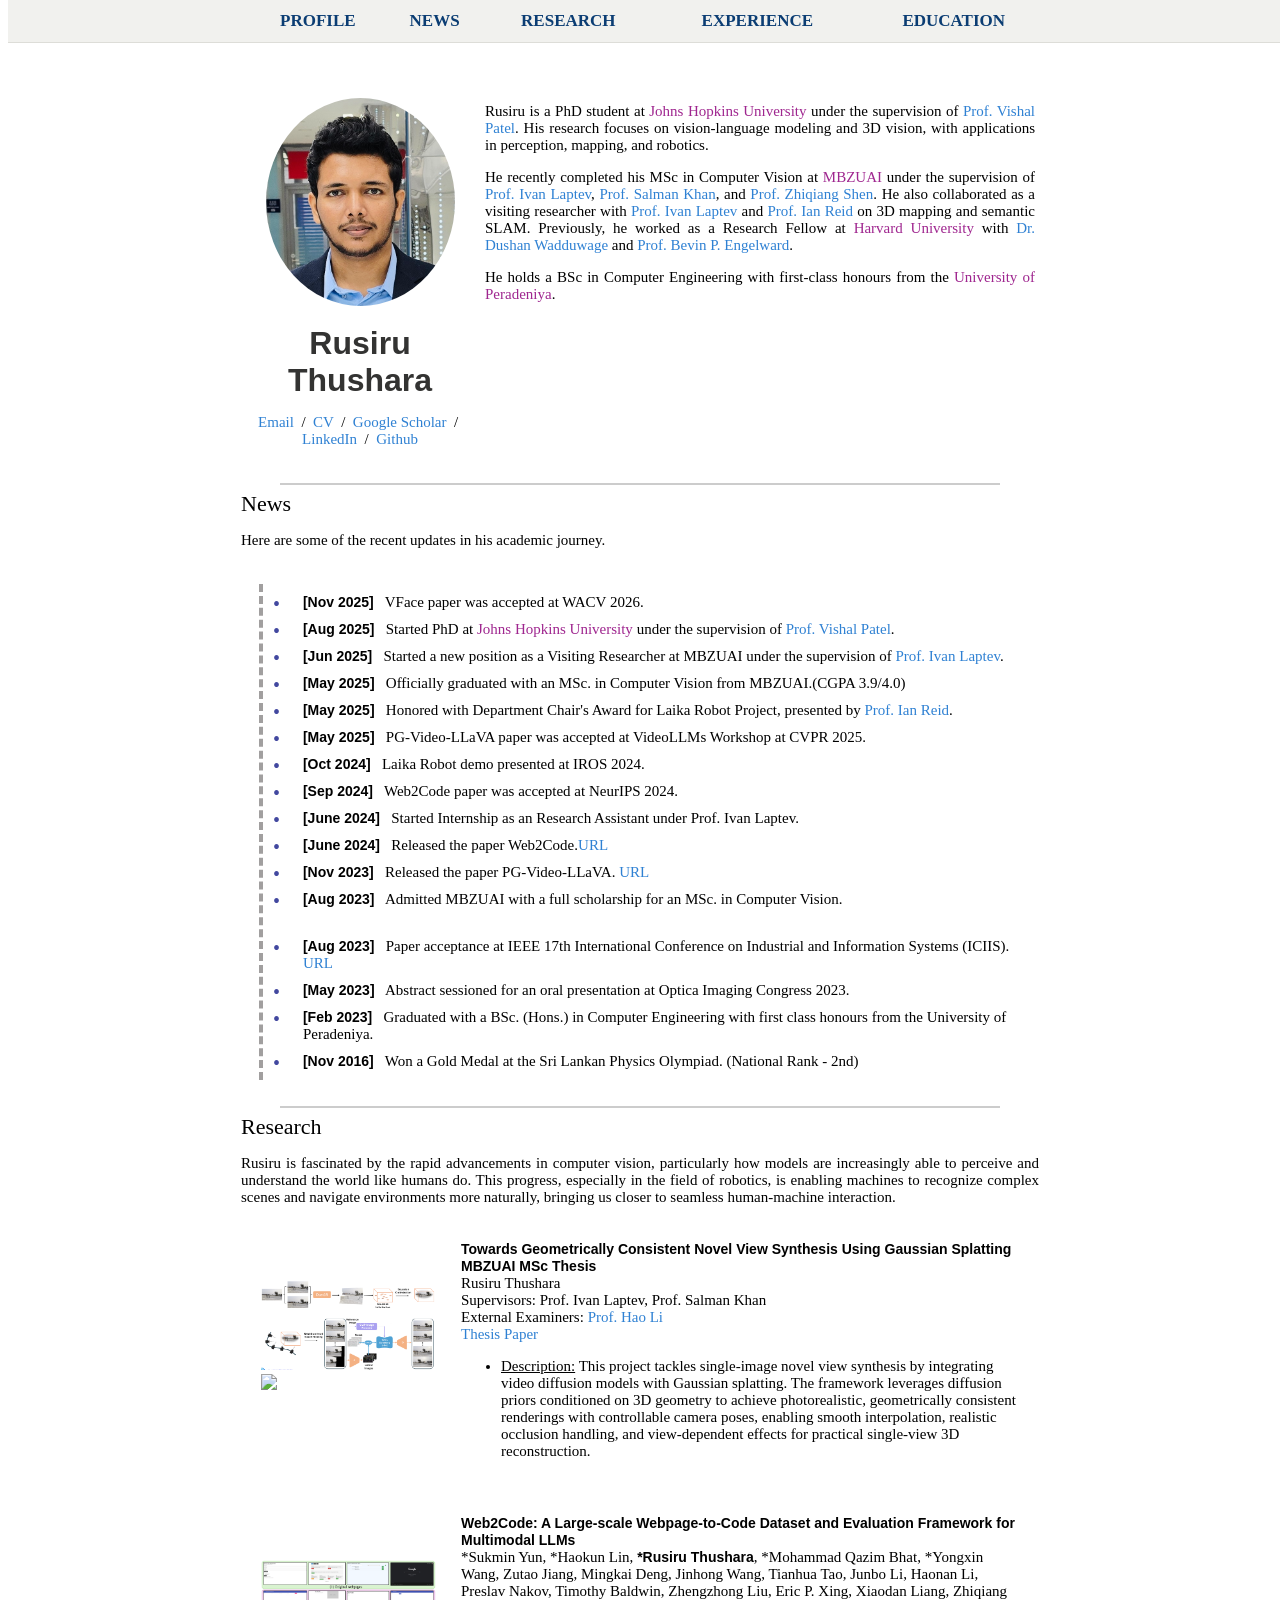
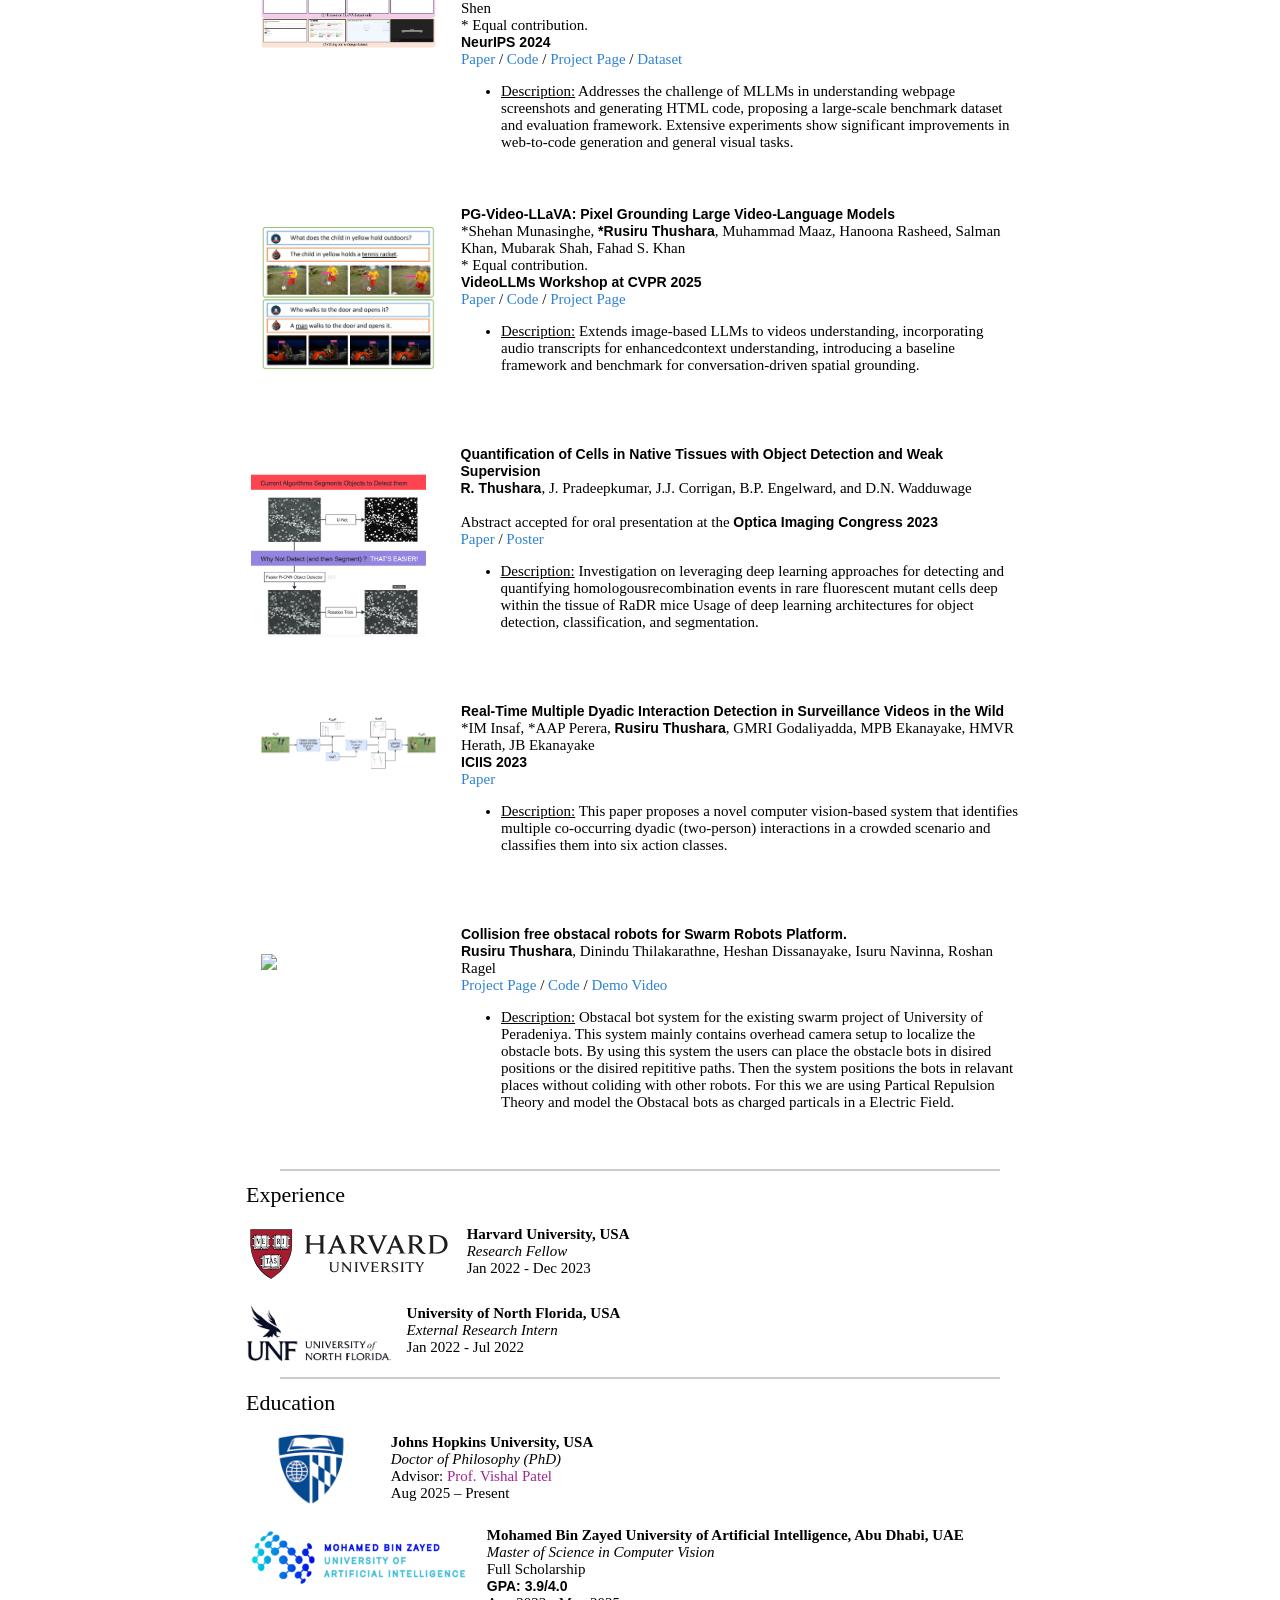
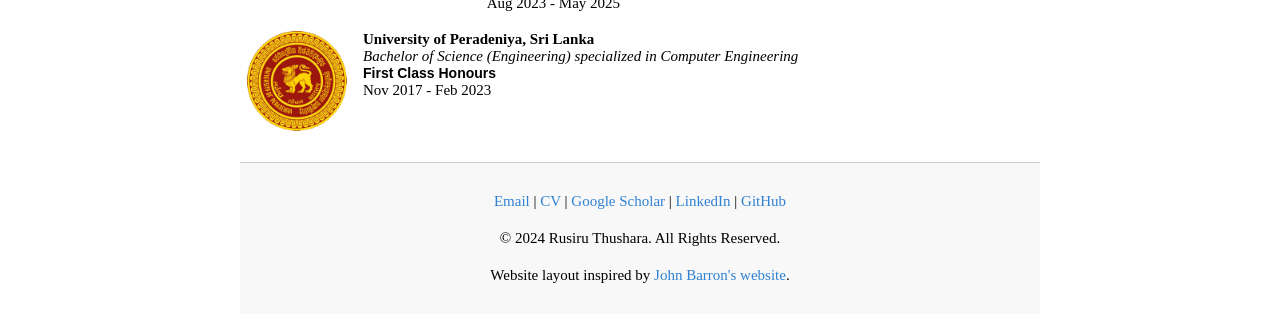
==== commit eda8d304: "update" ====
--- a/index.html
+++ b/index.html
@@ -58,7 +58,7 @@
                       </p>
 
                       <p style="text-align:justify">
-                          He recently completed his MSc in Computer Vision at <a href="https://mbzuai.ac.ae" style="color: #9f268f;">MBZUAI</a> under the supervision of <a href="https://www.di.ens.fr/~laptev/">Prof. Ivan Laptev</a>, <a href="https://ae.linkedin.com/in/salman-khan-12184128">Prof. Salman Khan</a>, and <a href="https://zhiqiangshen.com">Prof. Zhiqiang Shen</a>. He also collaborated as a visiting researcher with <a href="https://www.di.ens.fr/~laptev/">Prof. Ivan Laptev</a> and <a href="https://cs.adelaide.edu.au/~ianr/">Prof. Ian Reid</a> on 3D mapping and semantic SLAM. Previously, he worked as a Research Fellow at <a href="https://www.harvard.edu/" style="color: #9f268f;">Harvard University</a> with <a href="https://dushan.mit.edu/">Dr. Dushan Wadduwage</a> and <a href="https://be.mit.edu/directory/bevin-p-engelward">Prof. Bevin P. Engelward</a>.
+                          He recently completed his MSc in Computer Vision at <a href="https://mbzuai.ac.ae" style="color: #9f268f;">MBZUAI</a> under the supervision of <a href="https://www.di.ens.fr/~laptev/">Prof. Ivan Laptev</a>, <a href="https://ae.linkedin.com/in/salman-khan-12184128">Prof. Salman Khan</a>, and <a href="https://zhiqiangshen.com">Prof. Zhiqiang Shen</a>. He also collaborated as a visiting researcher with <a href="https://www.di.ens.fr/~laptev/">Prof. Ivan Laptev</a> and <a href="https://cs.adelaide.edu.au/~ianr/">Prof. Ian Reid</a> on 3D mapping and semantic SLAM. Previously, he worked as a Research Fellow at <a href="https://www.harvard.edu/" style="color: #9f268f;">Harvard University</a> with <a href="">Dr. Dushan Wadduwage</a> and <a href="https://be.mit.edu/directory/bevin-p-engelward">Prof. Bevin P. Engelward</a>.
                       </p>
 
                       <p style="text-align:justify">
@@ -89,6 +89,7 @@
                     <div class="timeline-container">
                       <div class="timeline">
                           <div class="fixed-news">
+                              <div class="timeline-item"><strong>[Nov 2025]</strong> &nbsp;&nbsp;VFace paper was accepted at WACV 2026.</div>
                               <div class="timeline-item"><strong>[Aug 2025]</strong> &nbsp;&nbsp;Started PhD at <a href="https://www.jhu.edu/" style="color: #9f268f;">Johns Hopkins University</a> under the supervision of <a href="https://engineering.jhu.edu/ece/faculty/vishal-m-patel/">Prof. Vishal Patel</a>.</div>
                               <div class="timeline-item"><strong>[Jun 2025]</strong> &nbsp;&nbsp;Started a new position as a Visiting Researcher at MBZUAI under the supervision of <a href="https://www.di.ens.fr/~laptev/">Prof. Ivan Laptev</a>.</div>
                               <div class="timeline-item"><strong>[May 2025]</strong> &nbsp;&nbsp;Officially graduated with an MSc. in Computer Vision from MBZUAI.(CGPA 3.9/4.0)</div>
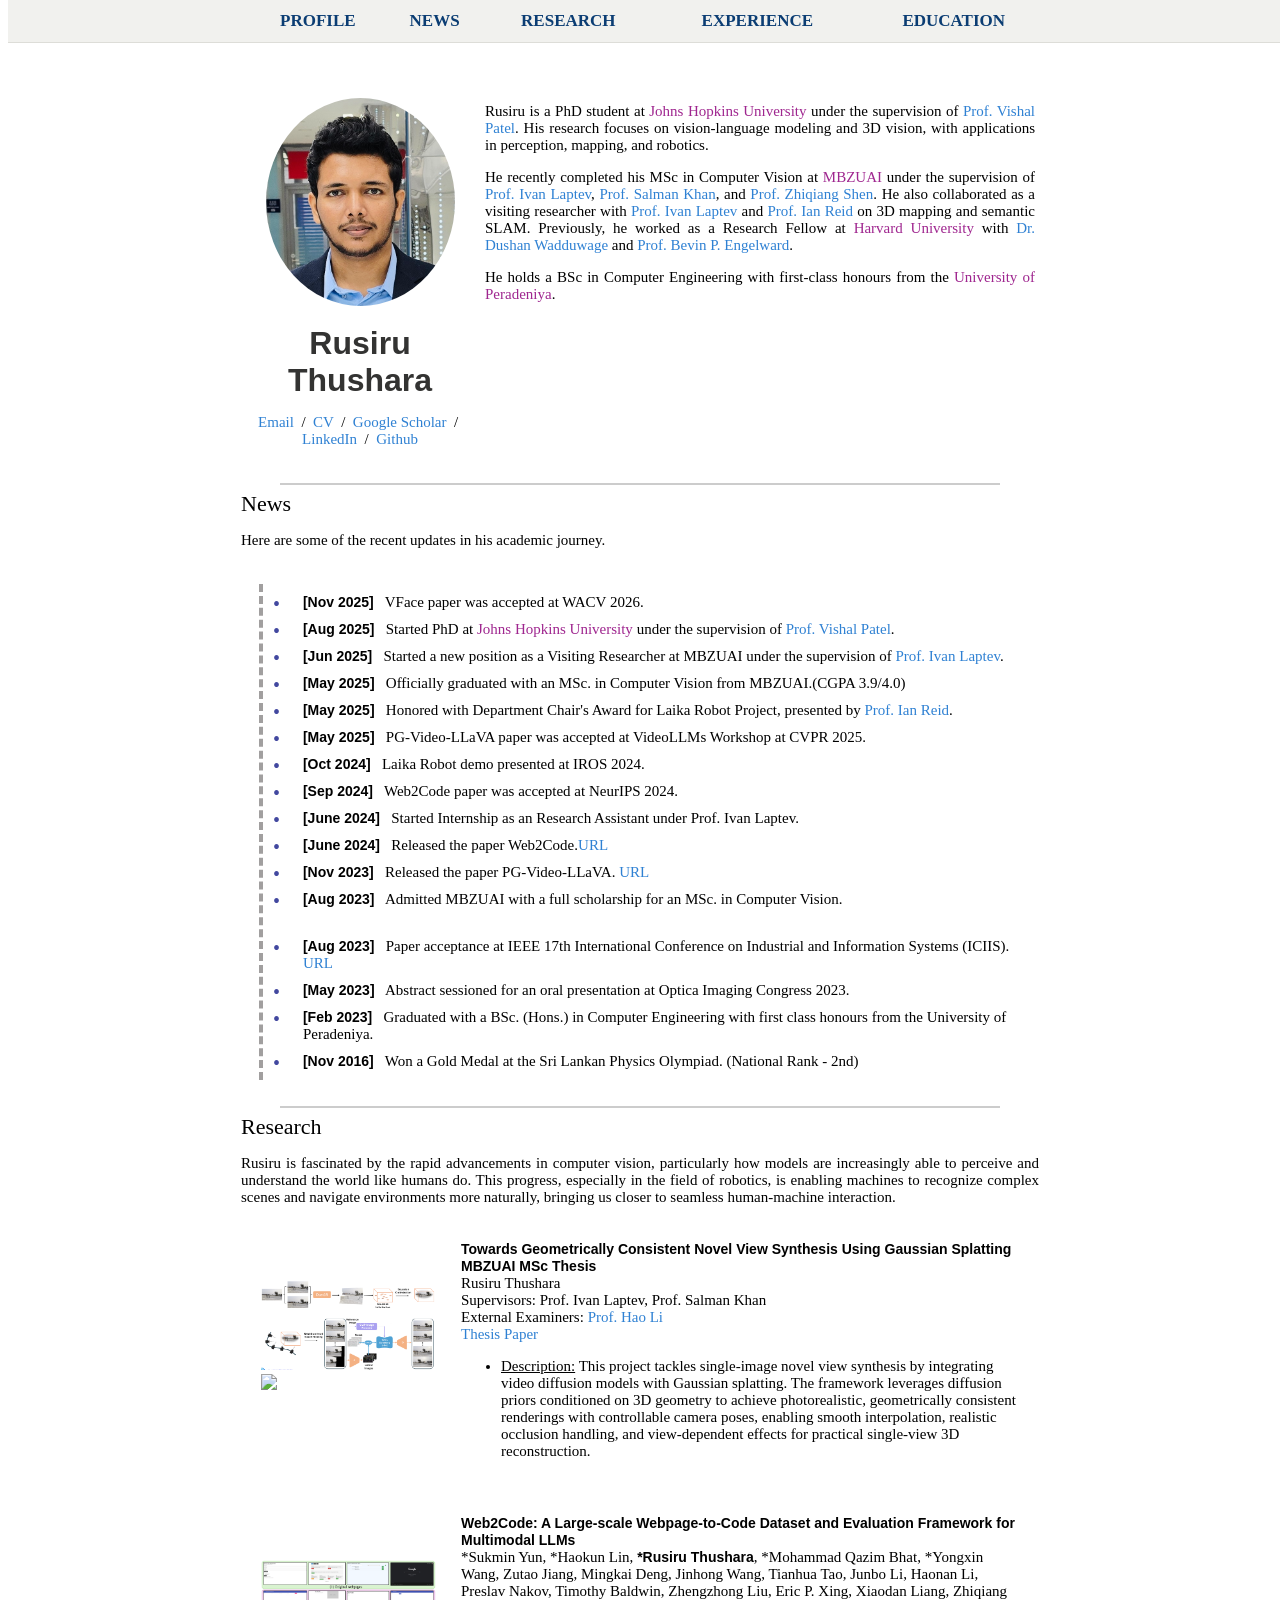
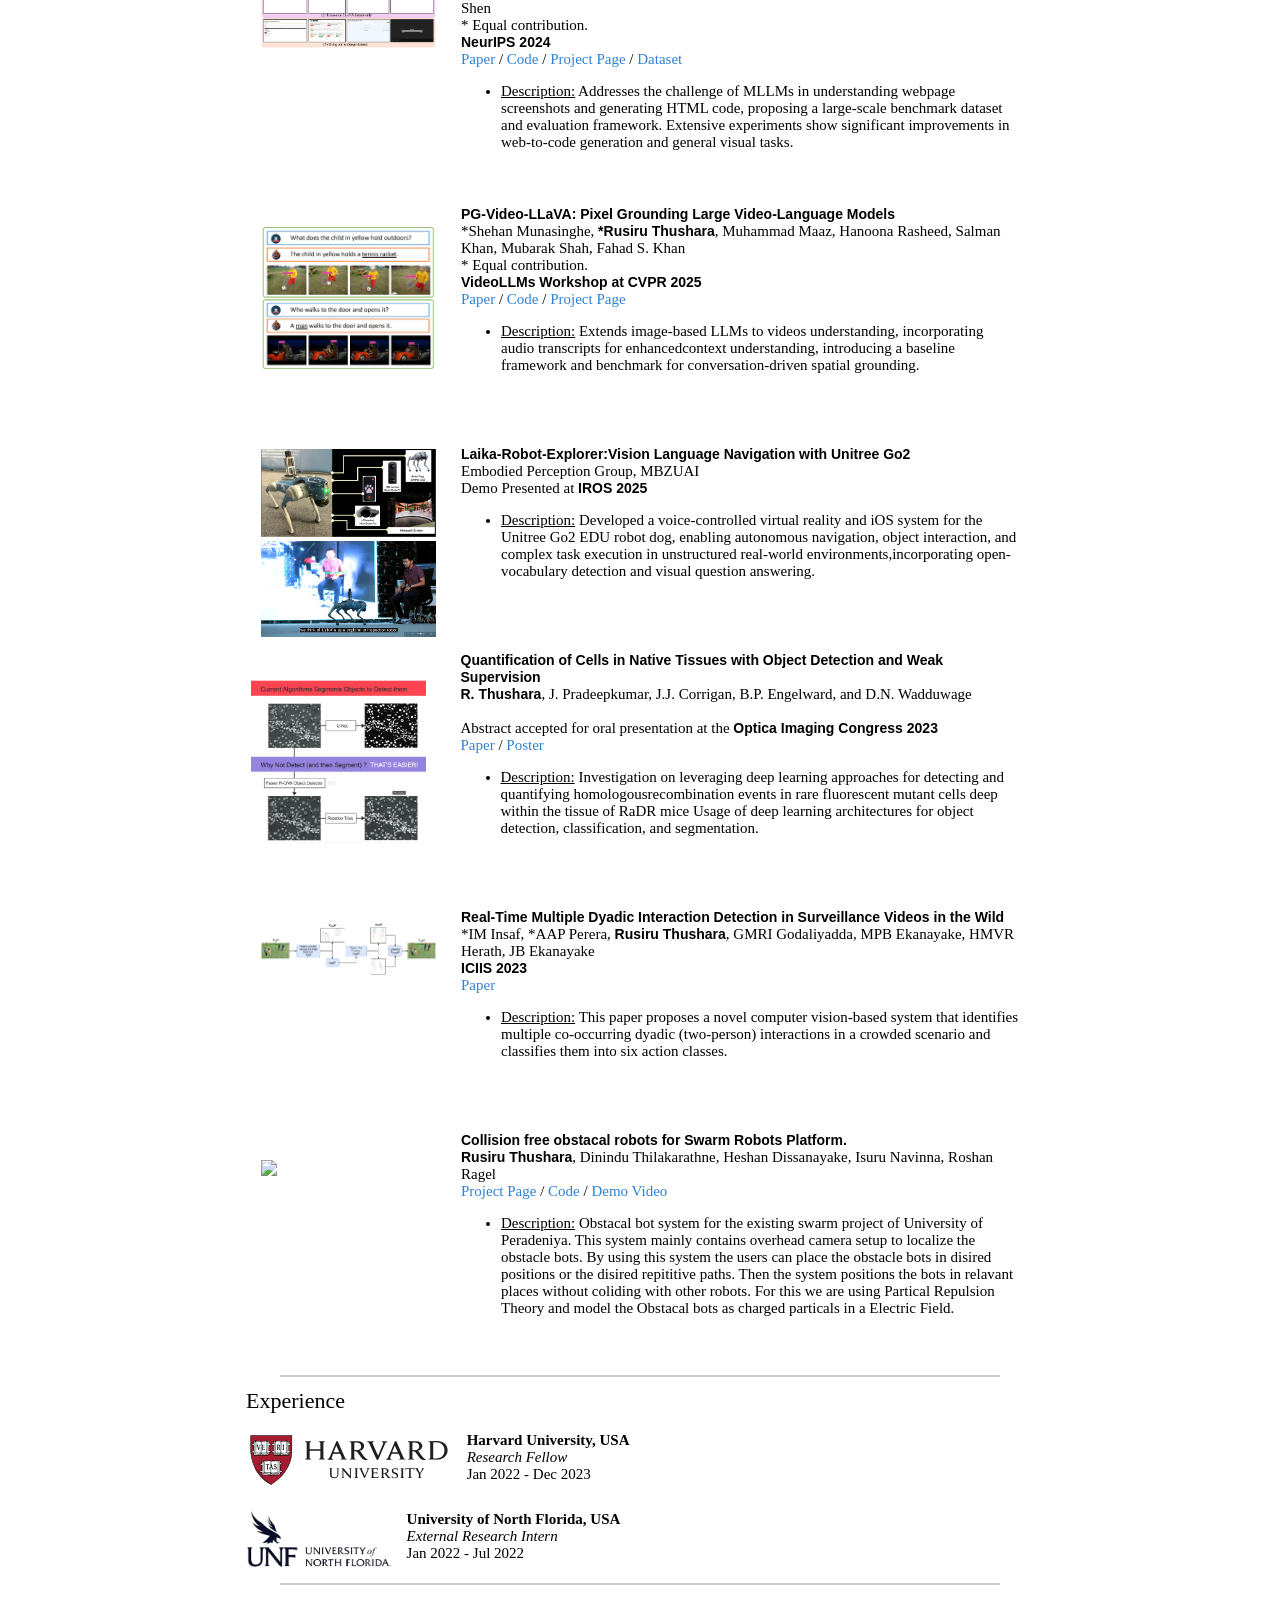
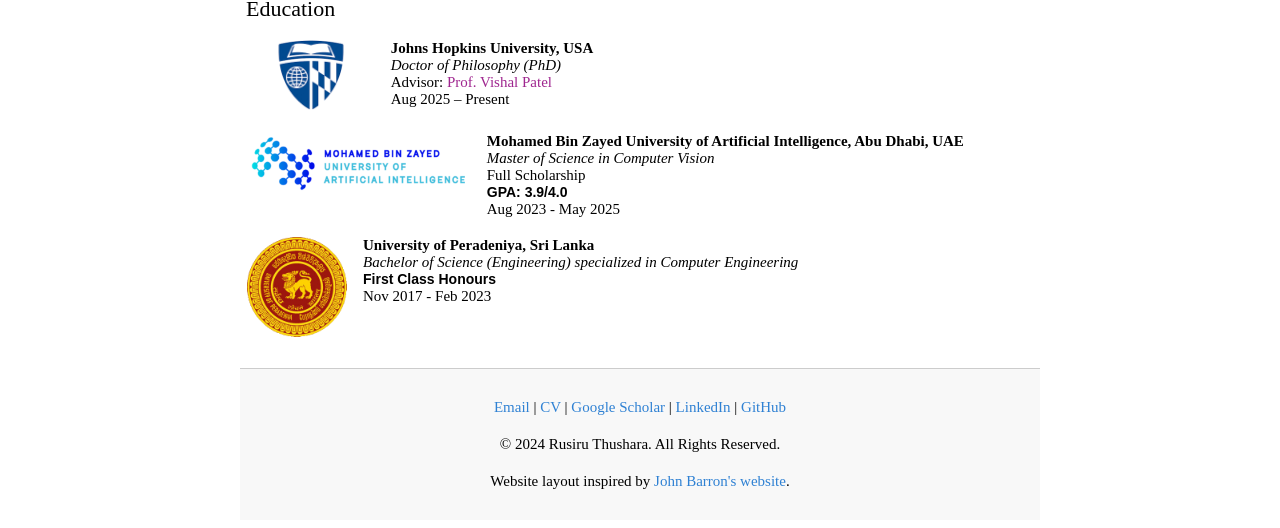
==== commit 9b69ad2e: "update" ====
--- a/index.html
+++ b/index.html
@@ -230,6 +230,34 @@
                                 and 3D object part segmentation, outperforming previous unsupervised learning methods.
                 
                               </li> -->
+                            </ul>
+                          </td>
+                        </tr>
+                      </tbody>
+                    </table>
+                    <table style="width:100%;border:0px;border-spacing:0px;border-collapse:separate;margin-right:auto;margin-left:auto;"><tbody>
+                        <tr>
+                          <td style="padding:20px;width:25%;vertical-align:middle">
+                            <div class="one">
+                              <img src='static/images/projects/laika/laika.png' width="175">
+                              <img src="static/images/projects/laika/laika1.png" width="175">
+                            </div>
+                          </td>
+                          <td style="padding:20px;width:75%;vertical-align:middle">
+                            <papertitle>Laika-Robot-Explorer:Vision Language Navigation with Unitree Go2</papertitle>
+                            <br>
+                            Embodied Perception Group, MBZUAI
+                            <br>
+                            Demo Presented at <strong>IROS 2025</strong>
+                            <br>
+                            <!-- <a href="">Paper</a> /
+                            <a href="">Code</a> /
+                            <a href="">Project Page</a> -->
+                            <ul>
+                              <li>
+                                <u>Description:</u> Developed a voice-controlled virtual reality and iOS system for the Unitree Go2 EDU robot dog, enabling autonomous navigation, object interaction, and complex task execution in unstructured real-world environments,incorporating open-vocabulary detection and visual question answering.
+                              </li>
+                              <br>
                             </ul>
                           </td>
                         </tr>
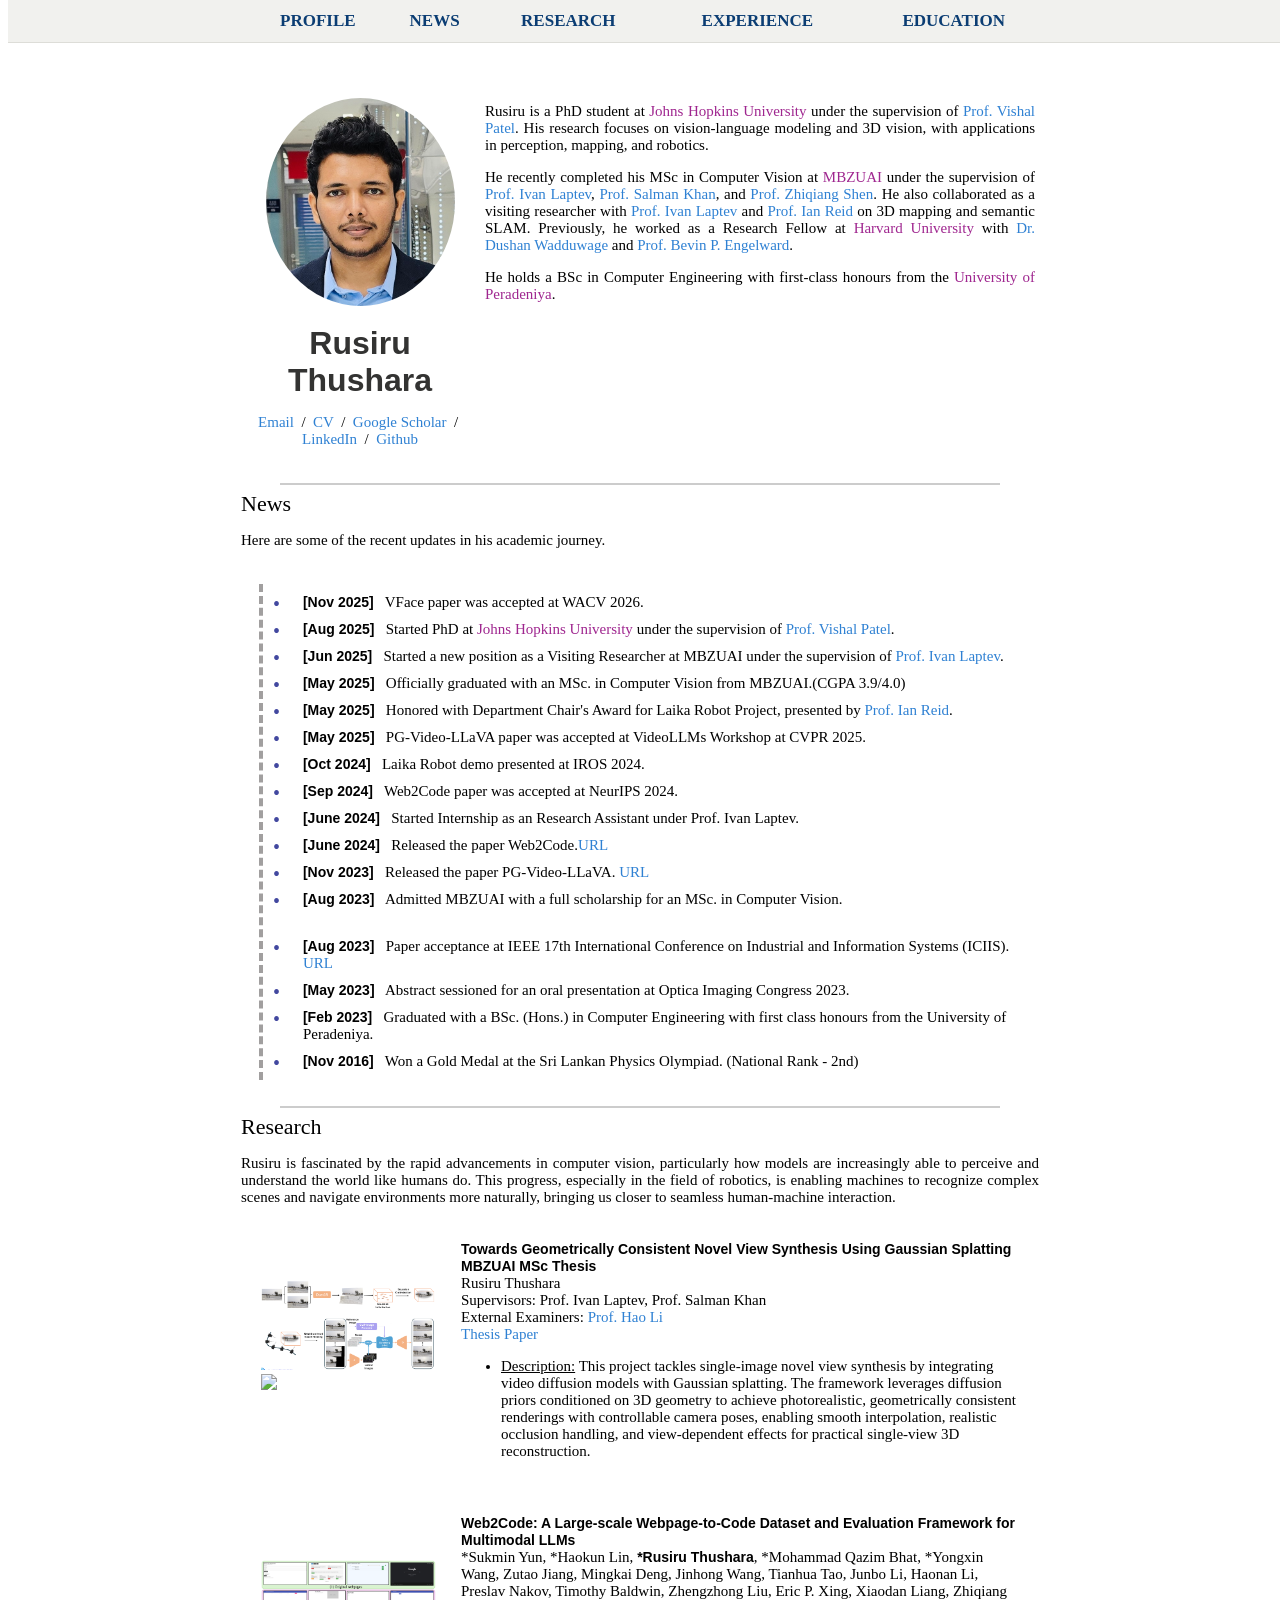
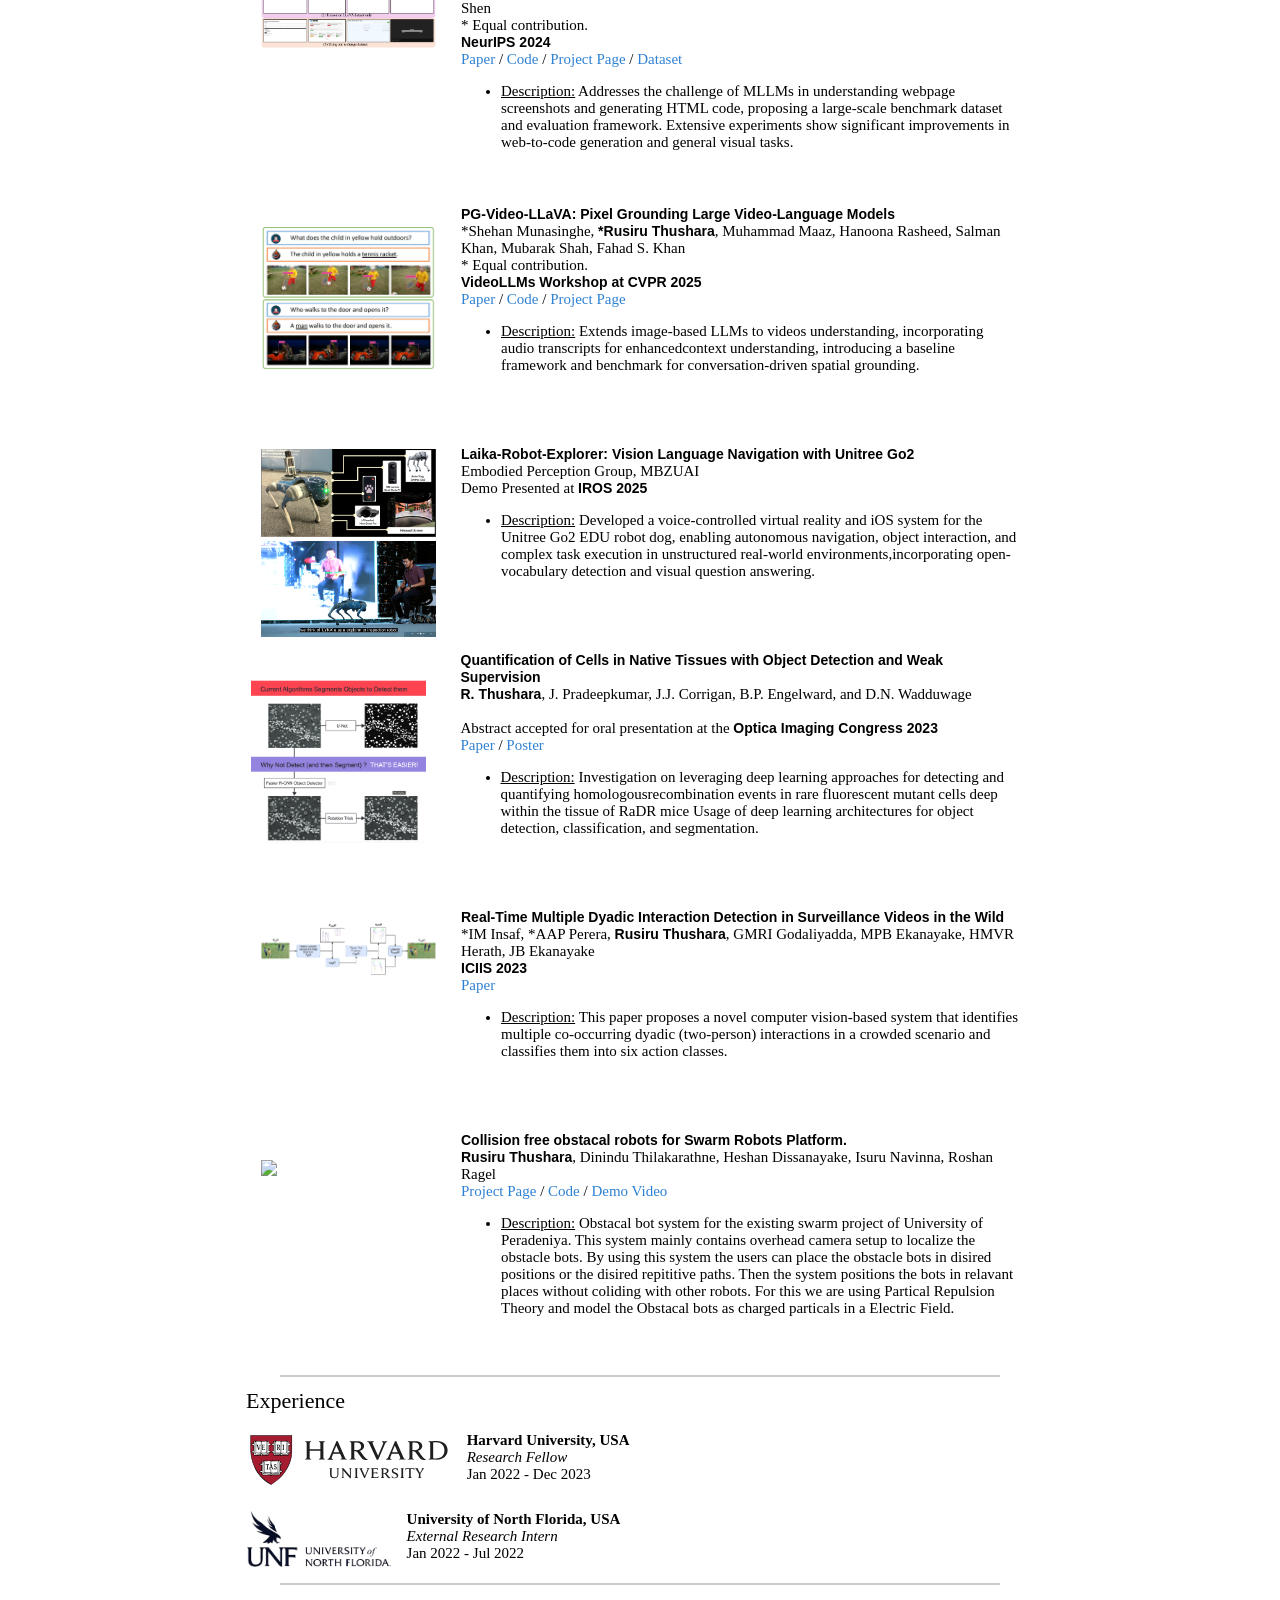
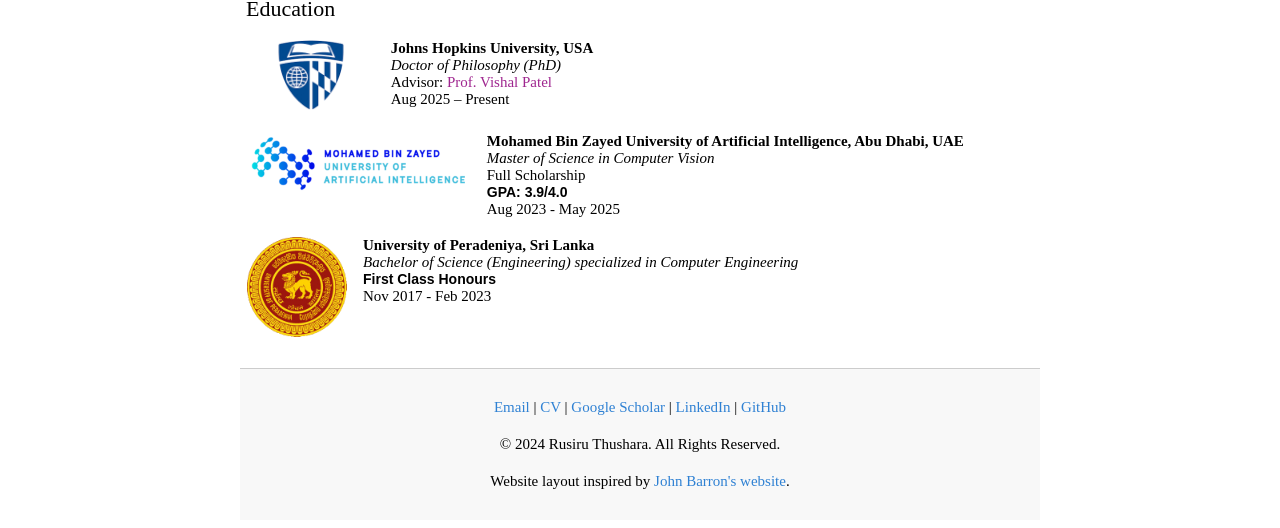
==== commit 7e49455e: "updated" ====
--- a/index.html
+++ b/index.html
@@ -244,7 +244,7 @@
                             </div>
                           </td>
                           <td style="padding:20px;width:75%;vertical-align:middle">
-                            <papertitle>Laika-Robot-Explorer:Vision Language Navigation with Unitree Go2</papertitle>
+                            <papertitle>Laika-Robot-Explorer: Vision Language Navigation with Unitree Go2</papertitle>
                             <br>
                             Embodied Perception Group, MBZUAI
                             <br>
